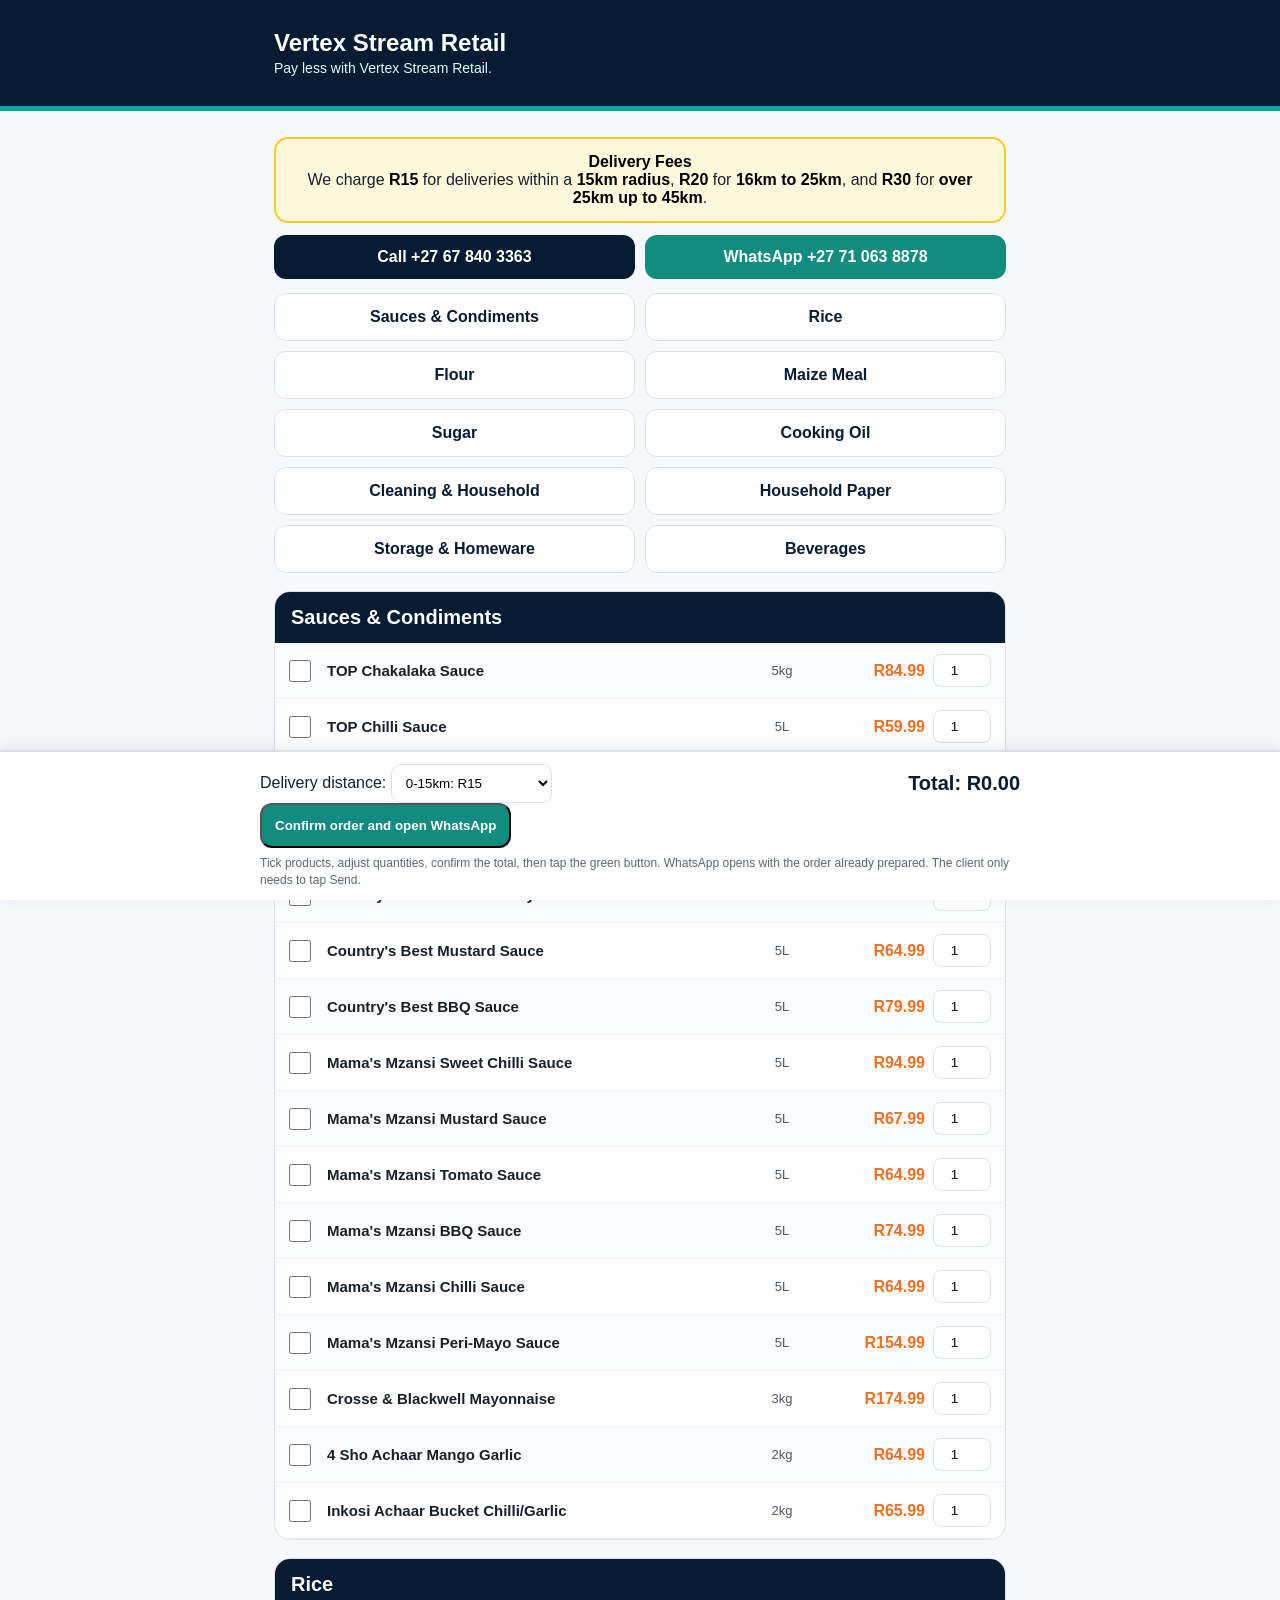
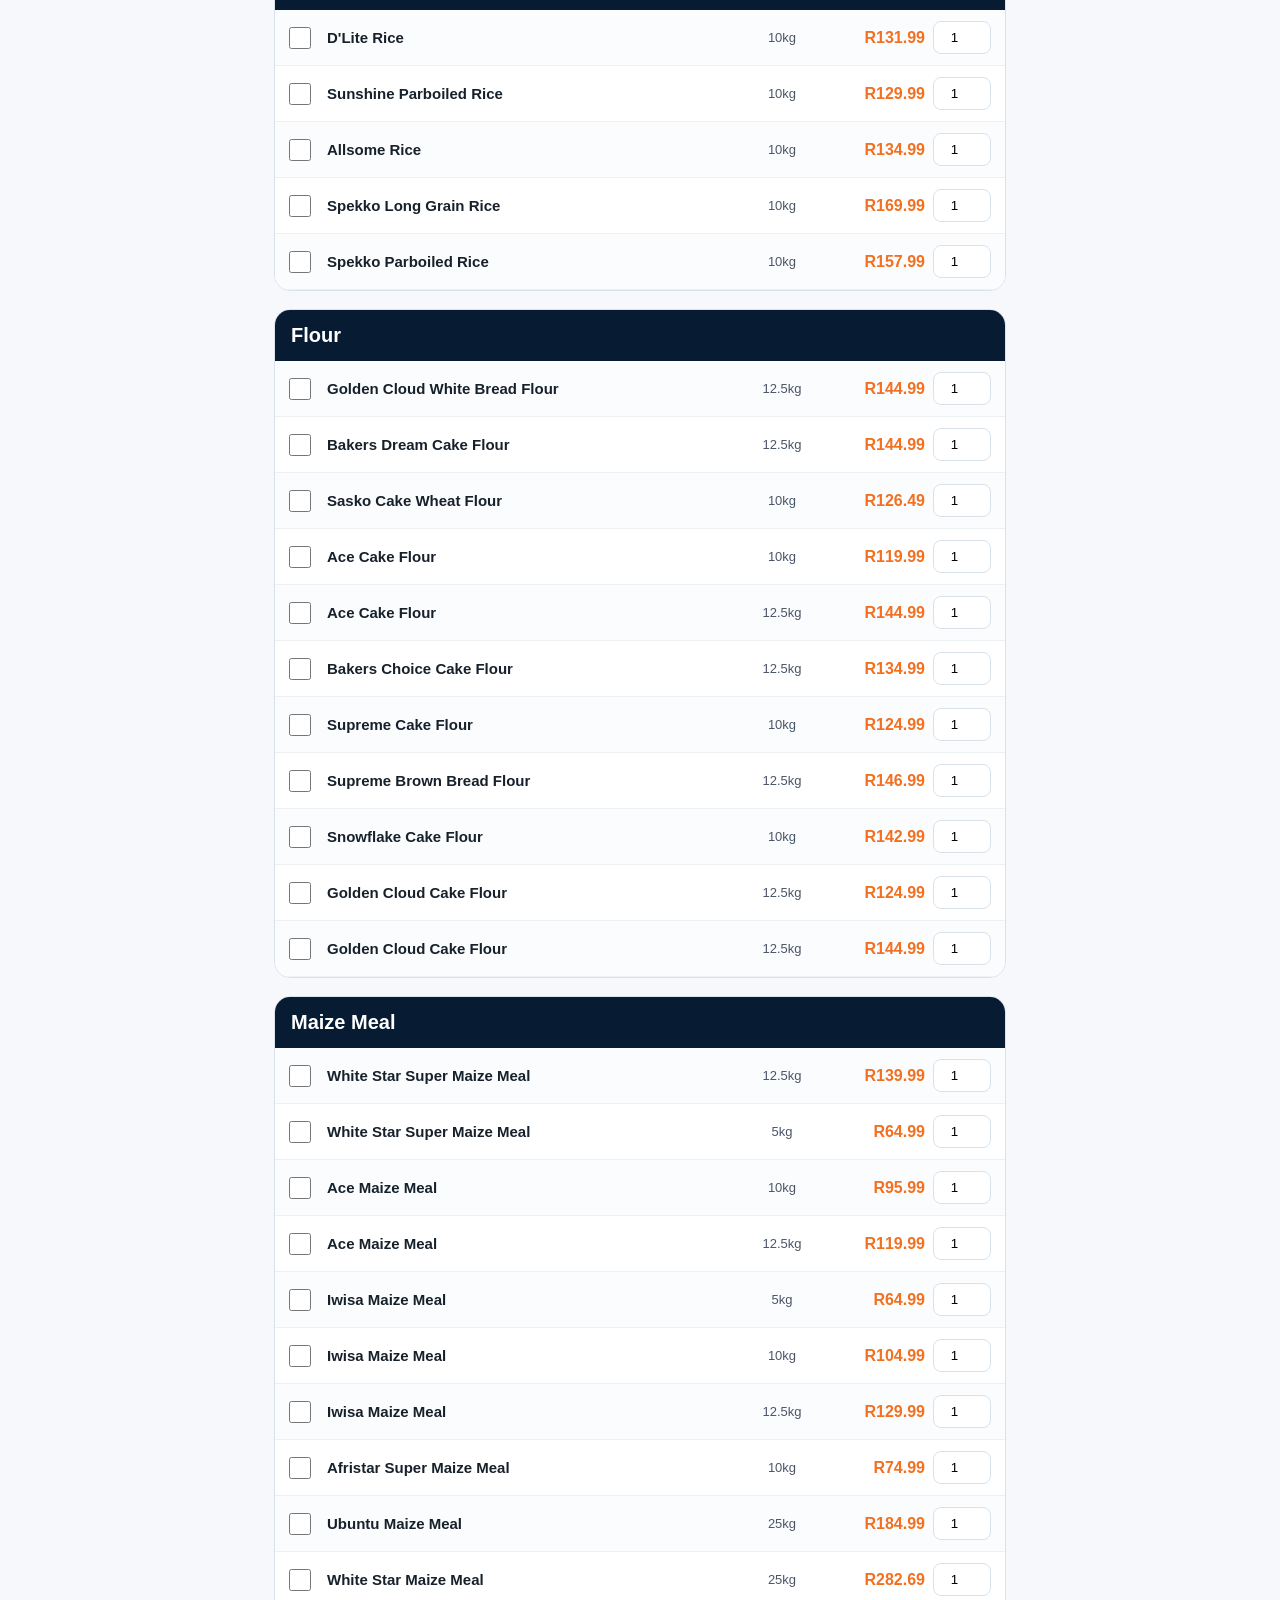
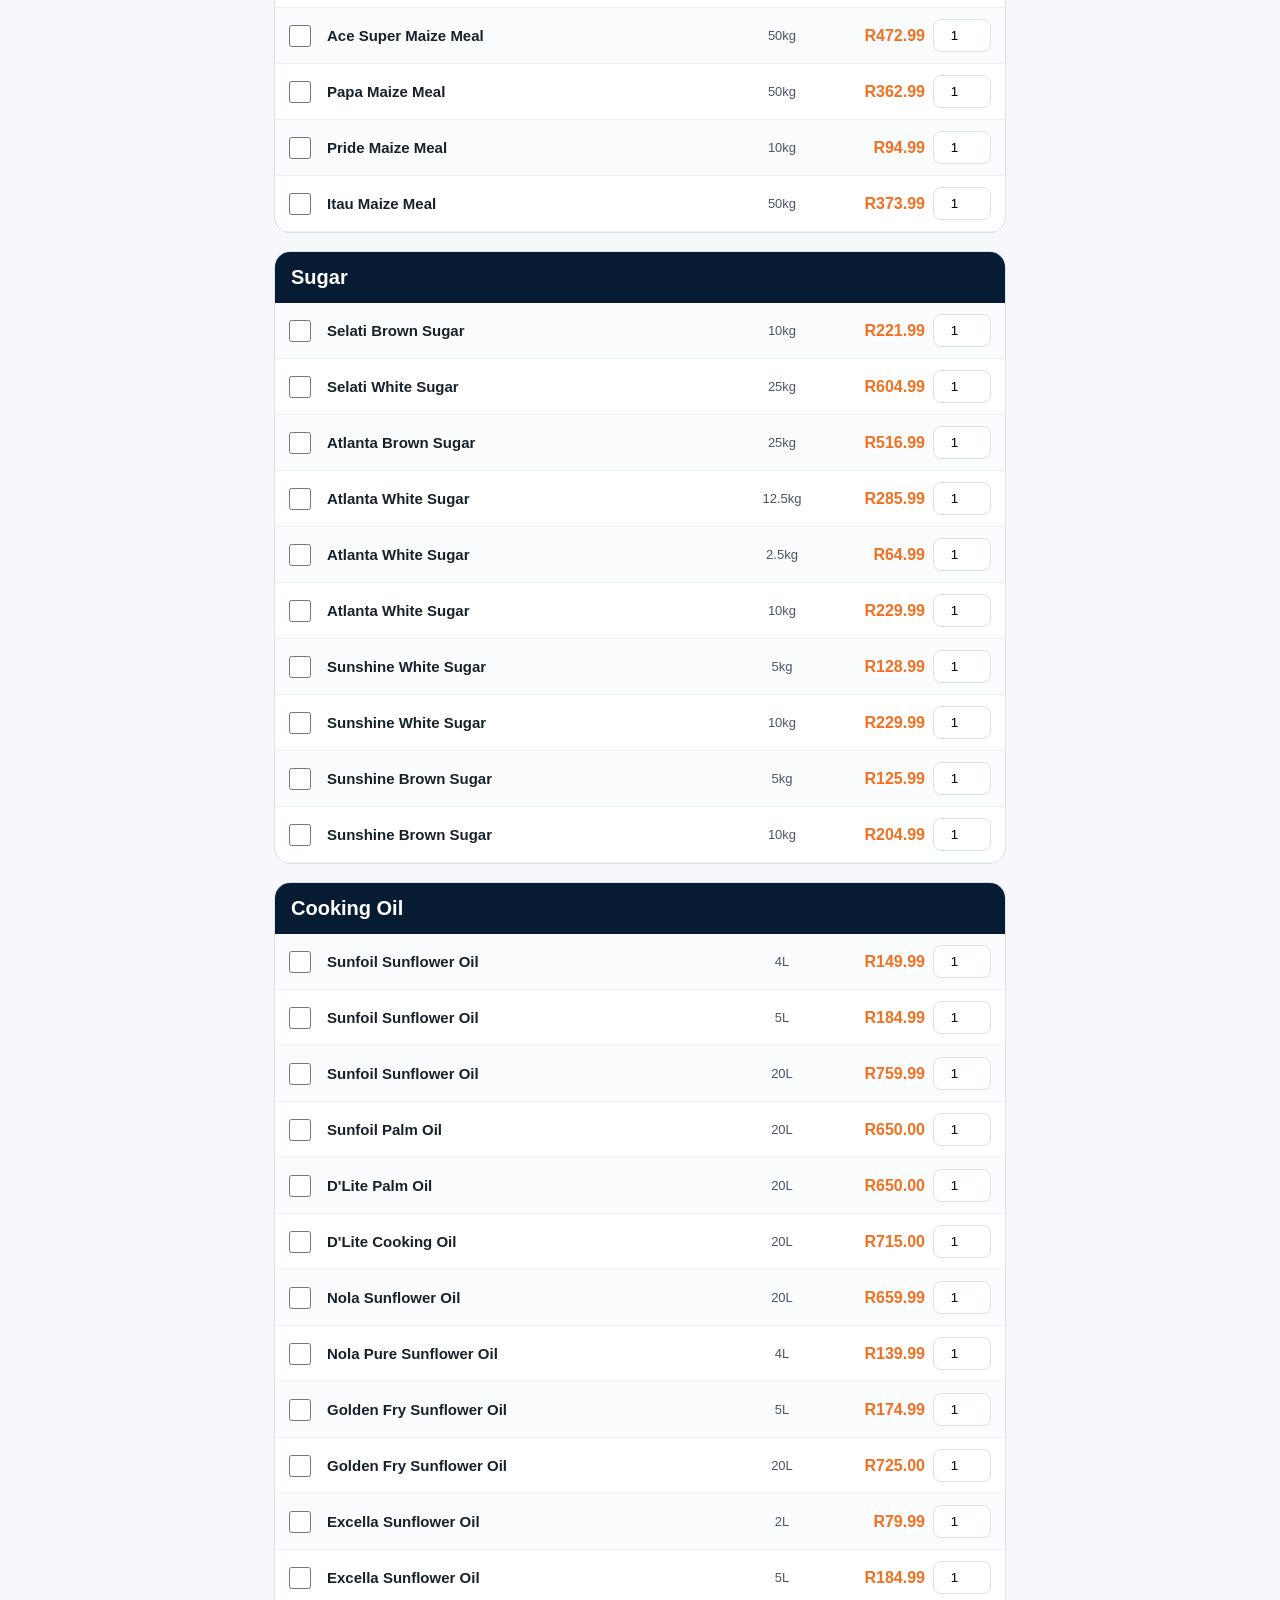
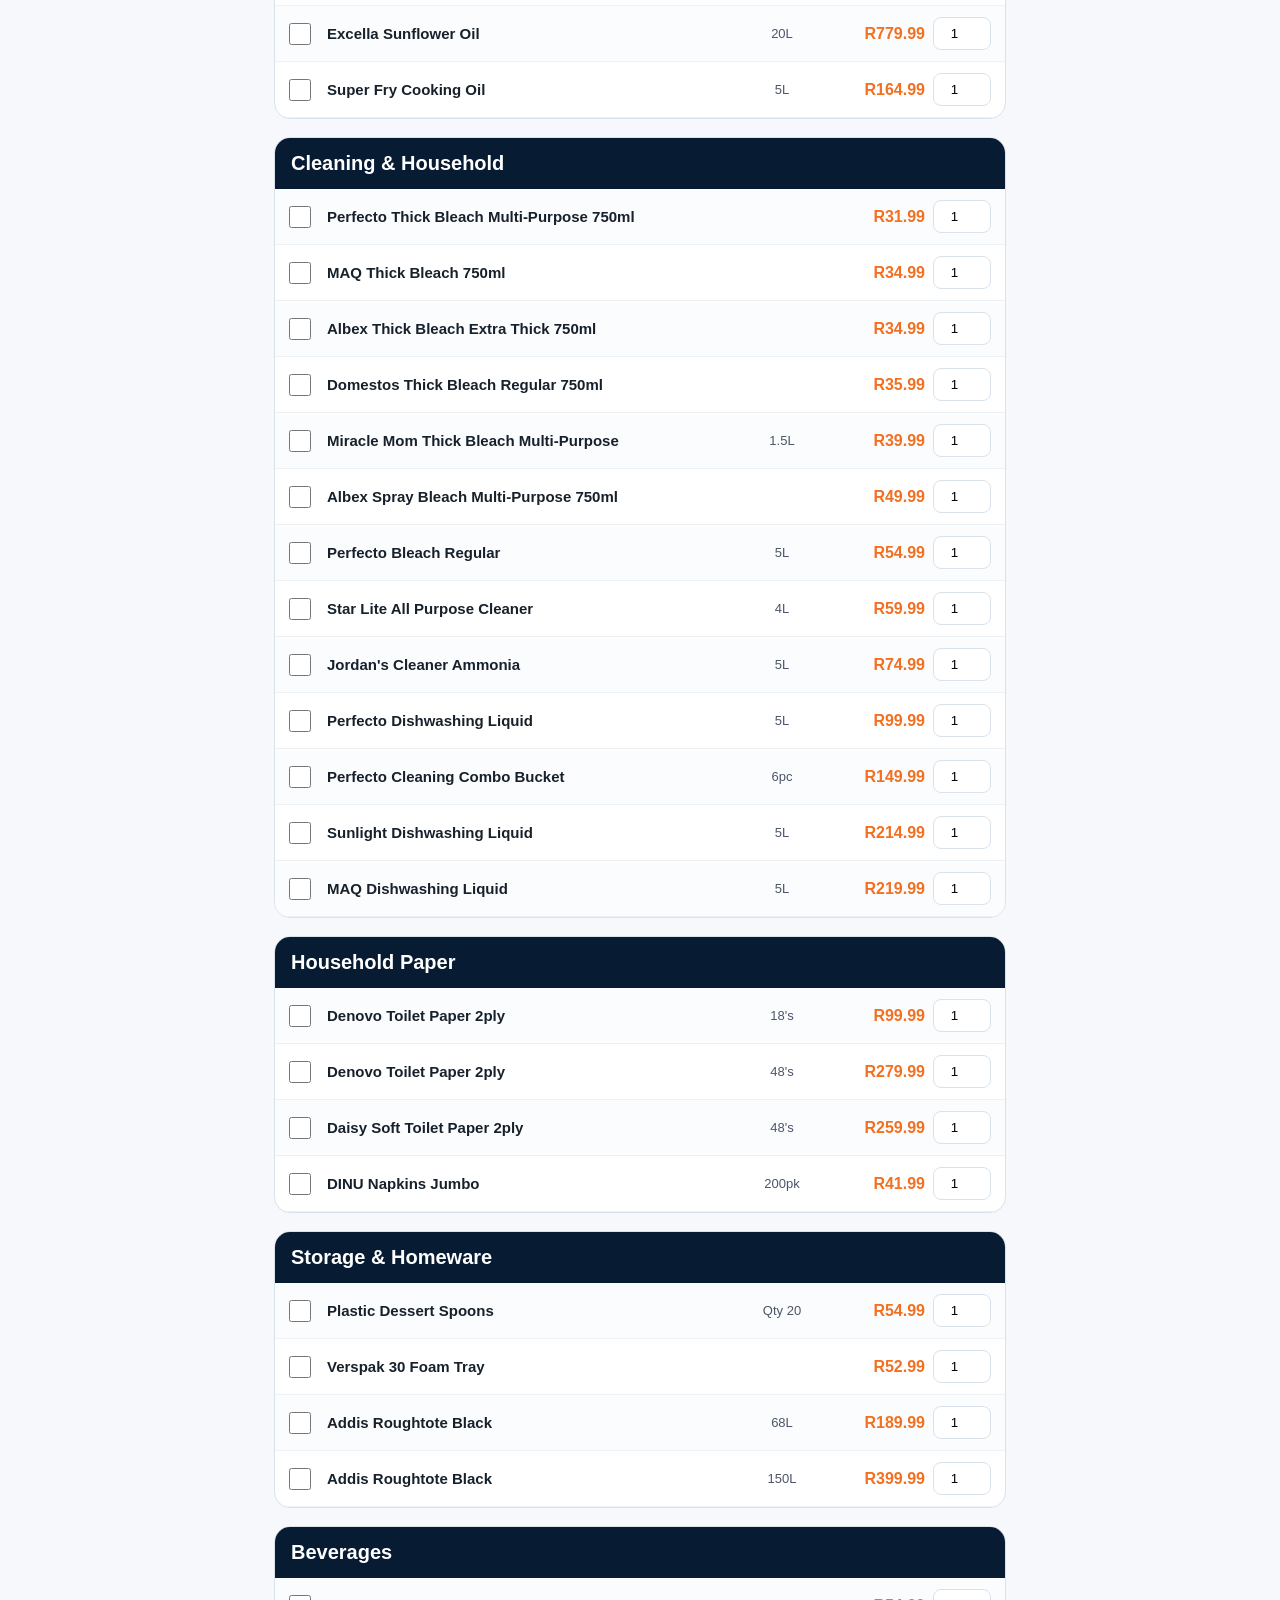
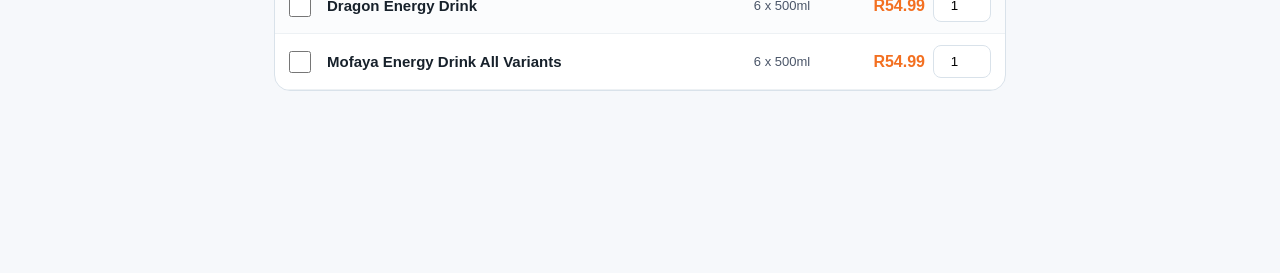
==== index.html @ 255c8ee0 "Add files via upload" ====
<!doctype html>
<html lang="en-ZA"><head><meta charset="utf-8"><meta name="viewport" content="width=device-width,initial-scale=1">
<title>Vertex Stream Retail - WhatsApp Order Form</title>
<style>
:root{--navy:#071B33;--teal:#00A79D;--gold:#FFC928;--orange:#F37021;--line:#D9E2EA;--light:#F6F8FB;--dark:#17212B}
*{box-sizing:border-box} body{margin:0;font-family:Arial,Helvetica,sans-serif;background:var(--light);color:var(--dark)}
header{position:sticky;top:0;z-index:5;background:var(--navy);color:#fff;padding:16px 14px;border-bottom:5px solid var(--teal)}
h1{margin:0;font-size:24px;line-height:1.1} .slogan{font-size:14px;color:#d7fffb;margin-top:4px}
.wrap{max-width:760px;margin:0 auto;padding:14px} .delivery{background:#fff8dd;border:2px solid var(--gold);border-radius:14px;padding:14px;text-align:center;margin:12px 0}
.delivery b{color:#000} .contact{display:grid;grid-template-columns:1fr 1fr;gap:10px;margin:12px 0}
.contact a,.submitBtn{display:block;text-decoration:none;text-align:center;background:var(--navy);color:#fff;border-radius:12px;padding:13px;font-weight:700}
.contact a.whatsapp,.submitBtn{background:#128C7E} .nav{display:grid;grid-template-columns:1fr 1fr;gap:10px;margin:14px 0}
.navbtn{background:#fff;border:1px solid var(--line);border-radius:12px;padding:14px 10px;text-decoration:none;color:#071B33;text-align:center;font-weight:700}
section{margin:18px 0;background:#fff;border:1px solid var(--line);border-radius:16px;overflow:hidden} h2{margin:0;background:var(--navy);color:#fff;font-size:20px;padding:14px 16px}
.product{display:grid;grid-template-columns:34px minmax(0,1fr) 86px 92px 62px;gap:8px;align-items:center;padding:11px 10px;border-bottom:1px solid #edf1f4;cursor:pointer}
.product:nth-child(even){background:#fbfcfd} .product input.pick{width:22px;height:22px} .pname{font-size:15px;font-weight:600} .pack{text-align:center;color:#4a5568;font-size:13px} .price{text-align:right;font-weight:700;color:var(--orange)} .qty{width:58px;padding:8px;border:1px solid var(--line);border-radius:8px;text-align:center}
.cart{position:sticky;bottom:0;z-index:6;background:#fff;border-top:2px solid var(--line);box-shadow:0 -4px 15px rgba(0,0,0,.08);padding:12px 14px}
.cartInner{max-width:760px;margin:0 auto} .row{display:flex;gap:10px;align-items:center;justify-content:space-between;flex-wrap:wrap} select{padding:10px;border:1px solid var(--line);border-radius:10px;background:#fff}
.total{font-size:20px;font-weight:800;color:var(--navy)} .small{font-size:12px;color:#5C6670;margin-top:7px;line-height:1.35}
@media(max-width:560px){.product{grid-template-columns:30px minmax(0,1fr) 60px 75px 54px;gap:6px}.pname{font-size:13px}.pack,.price{font-size:12px}h1{font-size:22px}.nav{grid-template-columns:1fr}}
</style></head><body>
<header><div class="wrap"><h1>Vertex Stream Retail</h1><div class="slogan">Pay less with Vertex Stream Retail.</div></div></header>
<main class="wrap">
<div class="delivery"><b>Delivery Fees</b><br>We charge <b>R15</b> for deliveries within a <b>15km radius</b>, <b>R20</b> for <b>16km to 25km</b>, and <b>R30</b> for <b>over 25km up to 45km</b>.</div>
<div class="contact"><a href="tel:+27678403363">Call +27 67 840 3363</a><a class="whatsapp" href="https://wa.me/27710638878">WhatsApp +27 71 063 8878</a></div>
<nav class="nav"><a class="navbtn" href="#sauces & condiments">Sauces & Condiments</a><a class="navbtn" href="#rice">Rice</a><a class="navbtn" href="#flour">Flour</a><a class="navbtn" href="#maize meal">Maize Meal</a><a class="navbtn" href="#sugar">Sugar</a><a class="navbtn" href="#cooking oil">Cooking Oil</a><a class="navbtn" href="#cleaning & household">Cleaning & Household</a><a class="navbtn" href="#household paper">Household Paper</a><a class="navbtn" href="#storage & homeware">Storage & Homeware</a><a class="navbtn" href="#beverages">Beverages</a></nav>
<section id='sauces & condiments'><h2>Sauces & Condiments</h2>
<label class="product" data-cat="Sauces & Condiments">
  <input type="checkbox" class="pick" data-idx="0">
  <span class="pname">TOP Chakalaka Sauce</span>
  <span class="pack">5kg</span>
  <span class="price">R84.99</span>
  <input type="number" min="1" value="1" class="qty" data-idx="0" aria-label="Quantity for TOP Chakalaka Sauce">
</label>
<label class="product" data-cat="Sauces & Condiments">
  <input type="checkbox" class="pick" data-idx="1">
  <span class="pname">TOP Chilli Sauce</span>
  <span class="pack">5L</span>
  <span class="price">R59.99</span>
  <input type="number" min="1" value="1" class="qty" data-idx="1" aria-label="Quantity for TOP Chilli Sauce">
</label>
<label class="product" data-cat="Sauces & Condiments">
  <input type="checkbox" class="pick" data-idx="2">
  <span class="pname">Country's Best Peri-Peri Sauce</span>
  <span class="pack">5L</span>
  <span class="price">R90.00</span>
  <input type="number" min="1" value="1" class="qty" data-idx="2" aria-label="Quantity for Country's Best Peri-Peri Sauce">
</label>
<label class="product" data-cat="Sauces & Condiments">
  <input type="checkbox" class="pick" data-idx="3">
  <span class="pname">Country's Best Chip Dip Sauce</span>
  <span class="pack">5L</span>
  <span class="price">R90.00</span>
  <input type="number" min="1" value="1" class="qty" data-idx="3" aria-label="Quantity for Country's Best Chip Dip Sauce">
</label>
<label class="product" data-cat="Sauces & Condiments">
  <input type="checkbox" class="pick" data-idx="4">
  <span class="pname">Country's Best Fruit Chutney</span>
  <span class="pack">5L</span>
  <span class="price">R79.99</span>
  <input type="number" min="1" value="1" class="qty" data-idx="4" aria-label="Quantity for Country's Best Fruit Chutney">
</label>
<label class="product" data-cat="Sauces & Condiments">
  <input type="checkbox" class="pick" data-idx="5">
  <span class="pname">Country's Best Mustard Sauce</span>
  <span class="pack">5L</span>
  <span class="price">R64.99</span>
  <input type="number" min="1" value="1" class="qty" data-idx="5" aria-label="Quantity for Country's Best Mustard Sauce">
</label>
<label class="product" data-cat="Sauces & Condiments">
  <input type="checkbox" class="pick" data-idx="6">
  <span class="pname">Country's Best BBQ Sauce</span>
  <span class="pack">5L</span>
  <span class="price">R79.99</span>
  <input type="number" min="1" value="1" class="qty" data-idx="6" aria-label="Quantity for Country's Best BBQ Sauce">
</label>
<label class="product" data-cat="Sauces & Condiments">
  <input type="checkbox" class="pick" data-idx="7">
  <span class="pname">Mama's Mzansi Sweet Chilli Sauce</span>
  <span class="pack">5L</span>
  <span class="price">R94.99</span>
  <input type="number" min="1" value="1" class="qty" data-idx="7" aria-label="Quantity for Mama's Mzansi Sweet Chilli Sauce">
</label>
<label class="product" data-cat="Sauces & Condiments">
  <input type="checkbox" class="pick" data-idx="8">
  <span class="pname">Mama's Mzansi Mustard Sauce</span>
  <span class="pack">5L</span>
  <span class="price">R67.99</span>
  <input type="number" min="1" value="1" class="qty" data-idx="8" aria-label="Quantity for Mama's Mzansi Mustard Sauce">
</label>
<label class="product" data-cat="Sauces & Condiments">
  <input type="checkbox" class="pick" data-idx="9">
  <span class="pname">Mama's Mzansi Tomato Sauce</span>
  <span class="pack">5L</span>
  <span class="price">R64.99</span>
  <input type="number" min="1" value="1" class="qty" data-idx="9" aria-label="Quantity for Mama's Mzansi Tomato Sauce">
</label>
<label class="product" data-cat="Sauces & Condiments">
  <input type="checkbox" class="pick" data-idx="10">
  <span class="pname">Mama's Mzansi BBQ Sauce</span>
  <span class="pack">5L</span>
  <span class="price">R74.99</span>
  <input type="number" min="1" value="1" class="qty" data-idx="10" aria-label="Quantity for Mama's Mzansi BBQ Sauce">
</label>
<label class="product" data-cat="Sauces & Condiments">
  <input type="checkbox" class="pick" data-idx="11">
  <span class="pname">Mama's Mzansi Chilli Sauce</span>
  <span class="pack">5L</span>
  <span class="price">R64.99</span>
  <input type="number" min="1" value="1" class="qty" data-idx="11" aria-label="Quantity for Mama's Mzansi Chilli Sauce">
</label>
<label class="product" data-cat="Sauces & Condiments">
  <input type="checkbox" class="pick" data-idx="12">
  <span class="pname">Mama's Mzansi Peri-Mayo Sauce</span>
  <span class="pack">5L</span>
  <span class="price">R154.99</span>
  <input type="number" min="1" value="1" class="qty" data-idx="12" aria-label="Quantity for Mama's Mzansi Peri-Mayo Sauce">
</label>
<label class="product" data-cat="Sauces & Condiments">
  <input type="checkbox" class="pick" data-idx="13">
  <span class="pname">Crosse & Blackwell Mayonnaise</span>
  <span class="pack">3kg</span>
  <span class="price">R174.99</span>
  <input type="number" min="1" value="1" class="qty" data-idx="13" aria-label="Quantity for Crosse & Blackwell Mayonnaise">
</label>
<label class="product" data-cat="Sauces & Condiments">
  <input type="checkbox" class="pick" data-idx="14">
  <span class="pname">4 Sho Achaar Mango Garlic</span>
  <span class="pack">2kg</span>
  <span class="price">R64.99</span>
  <input type="number" min="1" value="1" class="qty" data-idx="14" aria-label="Quantity for 4 Sho Achaar Mango Garlic">
</label>
<label class="product" data-cat="Sauces & Condiments">
  <input type="checkbox" class="pick" data-idx="15">
  <span class="pname">Inkosi Achaar Bucket Chilli/Garlic</span>
  <span class="pack">2kg</span>
  <span class="price">R65.99</span>
  <input type="number" min="1" value="1" class="qty" data-idx="15" aria-label="Quantity for Inkosi Achaar Bucket Chilli/Garlic">
</label></section><section id='rice'><h2>Rice</h2>
<label class="product" data-cat="Rice">
  <input type="checkbox" class="pick" data-idx="16">
  <span class="pname">D'Lite Rice</span>
  <span class="pack">10kg</span>
  <span class="price">R131.99</span>
  <input type="number" min="1" value="1" class="qty" data-idx="16" aria-label="Quantity for D'Lite Rice">
</label>
<label class="product" data-cat="Rice">
  <input type="checkbox" class="pick" data-idx="17">
  <span class="pname">Sunshine Parboiled Rice</span>
  <span class="pack">10kg</span>
  <span class="price">R129.99</span>
  <input type="number" min="1" value="1" class="qty" data-idx="17" aria-label="Quantity for Sunshine Parboiled Rice">
</label>
<label class="product" data-cat="Rice">
  <input type="checkbox" class="pick" data-idx="18">
  <span class="pname">Allsome Rice</span>
  <span class="pack">10kg</span>
  <span class="price">R134.99</span>
  <input type="number" min="1" value="1" class="qty" data-idx="18" aria-label="Quantity for Allsome Rice">
</label>
<label class="product" data-cat="Rice">
  <input type="checkbox" class="pick" data-idx="19">
  <span class="pname">Spekko Long Grain Rice</span>
  <span class="pack">10kg</span>
  <span class="price">R169.99</span>
  <input type="number" min="1" value="1" class="qty" data-idx="19" aria-label="Quantity for Spekko Long Grain Rice">
</label>
<label class="product" data-cat="Rice">
  <input type="checkbox" class="pick" data-idx="20">
  <span class="pname">Spekko Parboiled Rice</span>
  <span class="pack">10kg</span>
  <span class="price">R157.99</span>
  <input type="number" min="1" value="1" class="qty" data-idx="20" aria-label="Quantity for Spekko Parboiled Rice">
</label></section><section id='flour'><h2>Flour</h2>
<label class="product" data-cat="Flour">
  <input type="checkbox" class="pick" data-idx="21">
  <span class="pname">Golden Cloud White Bread Flour</span>
  <span class="pack">12.5kg</span>
  <span class="price">R144.99</span>
  <input type="number" min="1" value="1" class="qty" data-idx="21" aria-label="Quantity for Golden Cloud White Bread Flour">
</label>
<label class="product" data-cat="Flour">
  <input type="checkbox" class="pick" data-idx="22">
  <span class="pname">Bakers Dream Cake Flour</span>
  <span class="pack">12.5kg</span>
  <span class="price">R144.99</span>
  <input type="number" min="1" value="1" class="qty" data-idx="22" aria-label="Quantity for Bakers Dream Cake Flour">
</label>
<label class="product" data-cat="Flour">
  <input type="checkbox" class="pick" data-idx="23">
  <span class="pname">Sasko Cake Wheat Flour</span>
  <span class="pack">10kg</span>
  <span class="price">R126.49</span>
  <input type="number" min="1" value="1" class="qty" data-idx="23" aria-label="Quantity for Sasko Cake Wheat Flour">
</label>
<label class="product" data-cat="Flour">
  <input type="checkbox" class="pick" data-idx="24">
  <span class="pname">Ace Cake Flour</span>
  <span class="pack">10kg</span>
  <span class="price">R119.99</span>
  <input type="number" min="1" value="1" class="qty" data-idx="24" aria-label="Quantity for Ace Cake Flour">
</label>
<label class="product" data-cat="Flour">
  <input type="checkbox" class="pick" data-idx="25">
  <span class="pname">Ace Cake Flour</span>
  <span class="pack">12.5kg</span>
  <span class="price">R144.99</span>
  <input type="number" min="1" value="1" class="qty" data-idx="25" aria-label="Quantity for Ace Cake Flour">
</label>
<label class="product" data-cat="Flour">
  <input type="checkbox" class="pick" data-idx="26">
  <span class="pname">Bakers Choice Cake Flour</span>
  <span class="pack">12.5kg</span>
  <span class="price">R134.99</span>
  <input type="number" min="1" value="1" class="qty" data-idx="26" aria-label="Quantity for Bakers Choice Cake Flour">
</label>
<label class="product" data-cat="Flour">
  <input type="checkbox" class="pick" data-idx="27">
  <span class="pname">Supreme Cake Flour</span>
  <span class="pack">10kg</span>
  <span class="price">R124.99</span>
  <input type="number" min="1" value="1" class="qty" data-idx="27" aria-label="Quantity for Supreme Cake Flour">
</label>
<label class="product" data-cat="Flour">
  <input type="checkbox" class="pick" data-idx="28">
  <span class="pname">Supreme Brown Bread Flour</span>
  <span class="pack">12.5kg</span>
  <span class="price">R146.99</span>
  <input type="number" min="1" value="1" class="qty" data-idx="28" aria-label="Quantity for Supreme Brown Bread Flour">
</label>
<label class="product" data-cat="Flour">
  <input type="checkbox" class="pick" data-idx="29">
  <span class="pname">Snowflake Cake Flour</span>
  <span class="pack">10kg</span>
  <span class="price">R142.99</span>
  <input type="number" min="1" value="1" class="qty" data-idx="29" aria-label="Quantity for Snowflake Cake Flour">
</label>
<label class="product" data-cat="Flour">
  <input type="checkbox" class="pick" data-idx="30">
  <span class="pname">Golden Cloud Cake Flour</span>
  <span class="pack">12.5kg</span>
  <span class="price">R124.99</span>
  <input type="number" min="1" value="1" class="qty" data-idx="30" aria-label="Quantity for Golden Cloud Cake Flour">
</label>
<label class="product" data-cat="Flour">
  <input type="checkbox" class="pick" data-idx="31">
  <span class="pname">Golden Cloud Cake Flour</span>
  <span class="pack">12.5kg</span>
  <span class="price">R144.99</span>
  <input type="number" min="1" value="1" class="qty" data-idx="31" aria-label="Quantity for Golden Cloud Cake Flour">
</label></section><section id='maize meal'><h2>Maize Meal</h2>
<label class="product" data-cat="Maize Meal">
  <input type="checkbox" class="pick" data-idx="32">
  <span class="pname">White Star Super Maize Meal</span>
  <span class="pack">12.5kg</span>
  <span class="price">R139.99</span>
  <input type="number" min="1" value="1" class="qty" data-idx="32" aria-label="Quantity for White Star Super Maize Meal">
</label>
<label class="product" data-cat="Maize Meal">
  <input type="checkbox" class="pick" data-idx="33">
  <span class="pname">White Star Super Maize Meal</span>
  <span class="pack">5kg</span>
  <span class="price">R64.99</span>
  <input type="number" min="1" value="1" class="qty" data-idx="33" aria-label="Quantity for White Star Super Maize Meal">
</label>
<label class="product" data-cat="Maize Meal">
  <input type="checkbox" class="pick" data-idx="34">
  <span class="pname">Ace Maize Meal</span>
  <span class="pack">10kg</span>
  <span class="price">R95.99</span>
  <input type="number" min="1" value="1" class="qty" data-idx="34" aria-label="Quantity for Ace Maize Meal">
</label>
<label class="product" data-cat="Maize Meal">
  <input type="checkbox" class="pick" data-idx="35">
  <span class="pname">Ace Maize Meal</span>
  <span class="pack">12.5kg</span>
  <span class="price">R119.99</span>
  <input type="number" min="1" value="1" class="qty" data-idx="35" aria-label="Quantity for Ace Maize Meal">
</label>
<label class="product" data-cat="Maize Meal">
  <input type="checkbox" class="pick" data-idx="36">
  <span class="pname">Iwisa Maize Meal</span>
  <span class="pack">5kg</span>
  <span class="price">R64.99</span>
  <input type="number" min="1" value="1" class="qty" data-idx="36" aria-label="Quantity for Iwisa Maize Meal">
</label>
<label class="product" data-cat="Maize Meal">
  <input type="checkbox" class="pick" data-idx="37">
  <span class="pname">Iwisa Maize Meal</span>
  <span class="pack">10kg</span>
  <span class="price">R104.99</span>
  <input type="number" min="1" value="1" class="qty" data-idx="37" aria-label="Quantity for Iwisa Maize Meal">
</label>
<label class="product" data-cat="Maize Meal">
  <input type="checkbox" class="pick" data-idx="38">
  <span class="pname">Iwisa Maize Meal</span>
  <span class="pack">12.5kg</span>
  <span class="price">R129.99</span>
  <input type="number" min="1" value="1" class="qty" data-idx="38" aria-label="Quantity for Iwisa Maize Meal">
</label>
<label class="product" data-cat="Maize Meal">
  <input type="checkbox" class="pick" data-idx="39">
  <span class="pname">Afristar Super Maize Meal</span>
  <span class="pack">10kg</span>
  <span class="price">R74.99</span>
  <input type="number" min="1" value="1" class="qty" data-idx="39" aria-label="Quantity for Afristar Super Maize Meal">
</label>
<label class="product" data-cat="Maize Meal">
  <input type="checkbox" class="pick" data-idx="40">
  <span class="pname">Ubuntu Maize Meal</span>
  <span class="pack">25kg</span>
  <span class="price">R184.99</span>
  <input type="number" min="1" value="1" class="qty" data-idx="40" aria-label="Quantity for Ubuntu Maize Meal">
</label>
<label class="product" data-cat="Maize Meal">
  <input type="checkbox" class="pick" data-idx="41">
  <span class="pname">White Star Maize Meal</span>
  <span class="pack">25kg</span>
  <span class="price">R282.69</span>
  <input type="number" min="1" value="1" class="qty" data-idx="41" aria-label="Quantity for White Star Maize Meal">
</label>
<label class="product" data-cat="Maize Meal">
  <input type="checkbox" class="pick" data-idx="42">
  <span class="pname">Ace Super Maize Meal</span>
  <span class="pack">50kg</span>
  <span class="price">R472.99</span>
  <input type="number" min="1" value="1" class="qty" data-idx="42" aria-label="Quantity for Ace Super Maize Meal">
</label>
<label class="product" data-cat="Maize Meal">
  <input type="checkbox" class="pick" data-idx="43">
  <span class="pname">Papa Maize Meal</span>
  <span class="pack">50kg</span>
  <span class="price">R362.99</span>
  <input type="number" min="1" value="1" class="qty" data-idx="43" aria-label="Quantity for Papa Maize Meal">
</label>
<label class="product" data-cat="Maize Meal">
  <input type="checkbox" class="pick" data-idx="44">
  <span class="pname">Pride Maize Meal</span>
  <span class="pack">10kg</span>
  <span class="price">R94.99</span>
  <input type="number" min="1" value="1" class="qty" data-idx="44" aria-label="Quantity for Pride Maize Meal">
</label>
<label class="product" data-cat="Maize Meal">
  <input type="checkbox" class="pick" data-idx="45">
  <span class="pname">Itau Maize Meal</span>
  <span class="pack">50kg</span>
  <span class="price">R373.99</span>
  <input type="number" min="1" value="1" class="qty" data-idx="45" aria-label="Quantity for Itau Maize Meal">
</label></section><section id='sugar'><h2>Sugar</h2>
<label class="product" data-cat="Sugar">
  <input type="checkbox" class="pick" data-idx="46">
  <span class="pname">Selati Brown Sugar</span>
  <span class="pack">10kg</span>
  <span class="price">R221.99</span>
  <input type="number" min="1" value="1" class="qty" data-idx="46" aria-label="Quantity for Selati Brown Sugar">
</label>
<label class="product" data-cat="Sugar">
  <input type="checkbox" class="pick" data-idx="47">
  <span class="pname">Selati White Sugar</span>
  <span class="pack">25kg</span>
  <span class="price">R604.99</span>
  <input type="number" min="1" value="1" class="qty" data-idx="47" aria-label="Quantity for Selati White Sugar">
</label>
<label class="product" data-cat="Sugar">
  <input type="checkbox" class="pick" data-idx="48">
  <span class="pname">Atlanta Brown Sugar</span>
  <span class="pack">25kg</span>
  <span class="price">R516.99</span>
  <input type="number" min="1" value="1" class="qty" data-idx="48" aria-label="Quantity for Atlanta Brown Sugar">
</label>
<label class="product" data-cat="Sugar">
  <input type="checkbox" class="pick" data-idx="49">
  <span class="pname">Atlanta White Sugar</span>
  <span class="pack">12.5kg</span>
  <span class="price">R285.99</span>
  <input type="number" min="1" value="1" class="qty" data-idx="49" aria-label="Quantity for Atlanta White Sugar">
</label>
<label class="product" data-cat="Sugar">
  <input type="checkbox" class="pick" data-idx="50">
  <span class="pname">Atlanta White Sugar</span>
  <span class="pack">2.5kg</span>
  <span class="price">R64.99</span>
  <input type="number" min="1" value="1" class="qty" data-idx="50" aria-label="Quantity for Atlanta White Sugar">
</label>
<label class="product" data-cat="Sugar">
  <input type="checkbox" class="pick" data-idx="51">
  <span class="pname">Atlanta White Sugar</span>
  <span class="pack">10kg</span>
  <span class="price">R229.99</span>
  <input type="number" min="1" value="1" class="qty" data-idx="51" aria-label="Quantity for Atlanta White Sugar">
</label>
<label class="product" data-cat="Sugar">
  <input type="checkbox" class="pick" data-idx="52">
  <span class="pname">Sunshine White Sugar</span>
  <span class="pack">5kg</span>
  <span class="price">R128.99</span>
  <input type="number" min="1" value="1" class="qty" data-idx="52" aria-label="Quantity for Sunshine White Sugar">
</label>
<label class="product" data-cat="Sugar">
  <input type="checkbox" class="pick" data-idx="53">
  <span class="pname">Sunshine White Sugar</span>
  <span class="pack">10kg</span>
  <span class="price">R229.99</span>
  <input type="number" min="1" value="1" class="qty" data-idx="53" aria-label="Quantity for Sunshine White Sugar">
</label>
<label class="product" data-cat="Sugar">
  <input type="checkbox" class="pick" data-idx="54">
  <span class="pname">Sunshine Brown Sugar</span>
  <span class="pack">5kg</span>
  <span class="price">R125.99</span>
  <input type="number" min="1" value="1" class="qty" data-idx="54" aria-label="Quantity for Sunshine Brown Sugar">
</label>
<label class="product" data-cat="Sugar">
  <input type="checkbox" class="pick" data-idx="55">
  <span class="pname">Sunshine Brown Sugar</span>
  <span class="pack">10kg</span>
  <span class="price">R204.99</span>
  <input type="number" min="1" value="1" class="qty" data-idx="55" aria-label="Quantity for Sunshine Brown Sugar">
</label></section><section id='cooking oil'><h2>Cooking Oil</h2>
<label class="product" data-cat="Cooking Oil">
  <input type="checkbox" class="pick" data-idx="56">
  <span class="pname">Sunfoil Sunflower Oil</span>
  <span class="pack">4L</span>
  <span class="price">R149.99</span>
  <input type="number" min="1" value="1" class="qty" data-idx="56" aria-label="Quantity for Sunfoil Sunflower Oil">
</label>
<label class="product" data-cat="Cooking Oil">
  <input type="checkbox" class="pick" data-idx="57">
  <span class="pname">Sunfoil Sunflower Oil</span>
  <span class="pack">5L</span>
  <span class="price">R184.99</span>
  <input type="number" min="1" value="1" class="qty" data-idx="57" aria-label="Quantity for Sunfoil Sunflower Oil">
</label>
<label class="product" data-cat="Cooking Oil">
  <input type="checkbox" class="pick" data-idx="58">
  <span class="pname">Sunfoil Sunflower Oil</span>
  <span class="pack">20L</span>
  <span class="price">R759.99</span>
  <input type="number" min="1" value="1" class="qty" data-idx="58" aria-label="Quantity for Sunfoil Sunflower Oil">
</label>
<label class="product" data-cat="Cooking Oil">
  <input type="checkbox" class="pick" data-idx="59">
  <span class="pname">Sunfoil Palm Oil</span>
  <span class="pack">20L</span>
  <span class="price">R650.00</span>
  <input type="number" min="1" value="1" class="qty" data-idx="59" aria-label="Quantity for Sunfoil Palm Oil">
</label>
<label class="product" data-cat="Cooking Oil">
  <input type="checkbox" class="pick" data-idx="60">
  <span class="pname">D'Lite Palm Oil</span>
  <span class="pack">20L</span>
  <span class="price">R650.00</span>
  <input type="number" min="1" value="1" class="qty" data-idx="60" aria-label="Quantity for D'Lite Palm Oil">
</label>
<label class="product" data-cat="Cooking Oil">
  <input type="checkbox" class="pick" data-idx="61">
  <span class="pname">D'Lite Cooking Oil</span>
  <span class="pack">20L</span>
  <span class="price">R715.00</span>
  <input type="number" min="1" value="1" class="qty" data-idx="61" aria-label="Quantity for D'Lite Cooking Oil">
</label>
<label class="product" data-cat="Cooking Oil">
  <input type="checkbox" class="pick" data-idx="62">
  <span class="pname">Nola Sunflower Oil</span>
  <span class="pack">20L</span>
  <span class="price">R659.99</span>
  <input type="number" min="1" value="1" class="qty" data-idx="62" aria-label="Quantity for Nola Sunflower Oil">
</label>
<label class="product" data-cat="Cooking Oil">
  <input type="checkbox" class="pick" data-idx="63">
  <span class="pname">Nola Pure Sunflower Oil</span>
  <span class="pack">4L</span>
  <span class="price">R139.99</span>
  <input type="number" min="1" value="1" class="qty" data-idx="63" aria-label="Quantity for Nola Pure Sunflower Oil">
</label>
<label class="product" data-cat="Cooking Oil">
  <input type="checkbox" class="pick" data-idx="64">
  <span class="pname">Golden Fry Sunflower Oil</span>
  <span class="pack">5L</span>
  <span class="price">R174.99</span>
  <input type="number" min="1" value="1" class="qty" data-idx="64" aria-label="Quantity for Golden Fry Sunflower Oil">
</label>
<label class="product" data-cat="Cooking Oil">
  <input type="checkbox" class="pick" data-idx="65">
  <span class="pname">Golden Fry Sunflower Oil</span>
  <span class="pack">20L</span>
  <span class="price">R725.00</span>
  <input type="number" min="1" value="1" class="qty" data-idx="65" aria-label="Quantity for Golden Fry Sunflower Oil">
</label>
<label class="product" data-cat="Cooking Oil">
  <input type="checkbox" class="pick" data-idx="66">
  <span class="pname">Excella Sunflower Oil</span>
  <span class="pack">2L</span>
  <span class="price">R79.99</span>
  <input type="number" min="1" value="1" class="qty" data-idx="66" aria-label="Quantity for Excella Sunflower Oil">
</label>
<label class="product" data-cat="Cooking Oil">
  <input type="checkbox" class="pick" data-idx="67">
  <span class="pname">Excella Sunflower Oil</span>
  <span class="pack">5L</span>
  <span class="price">R184.99</span>
  <input type="number" min="1" value="1" class="qty" data-idx="67" aria-label="Quantity for Excella Sunflower Oil">
</label>
<label class="product" data-cat="Cooking Oil">
  <input type="checkbox" class="pick" data-idx="68">
  <span class="pname">Excella Sunflower Oil</span>
  <span class="pack">20L</span>
  <span class="price">R779.99</span>
  <input type="number" min="1" value="1" class="qty" data-idx="68" aria-label="Quantity for Excella Sunflower Oil">
</label>
<label class="product" data-cat="Cooking Oil">
  <input type="checkbox" class="pick" data-idx="69">
  <span class="pname">Super Fry Cooking Oil</span>
  <span class="pack">5L</span>
  <span class="price">R164.99</span>
  <input type="number" min="1" value="1" class="qty" data-idx="69" aria-label="Quantity for Super Fry Cooking Oil">
</label></section><section id='cleaning & household'><h2>Cleaning & Household</h2>
<label class="product" data-cat="Cleaning & Household">
  <input type="checkbox" class="pick" data-idx="70">
  <span class="pname">Perfecto Thick Bleach Multi-Purpose 750ml</span>
  <span class="pack"></span>
  <span class="price">R31.99</span>
  <input type="number" min="1" value="1" class="qty" data-idx="70" aria-label="Quantity for Perfecto Thick Bleach Multi-Purpose 750ml">
</label>
<label class="product" data-cat="Cleaning & Household">
  <input type="checkbox" class="pick" data-idx="71">
  <span class="pname">MAQ Thick Bleach 750ml</span>
  <span class="pack"></span>
  <span class="price">R34.99</span>
  <input type="number" min="1" value="1" class="qty" data-idx="71" aria-label="Quantity for MAQ Thick Bleach 750ml">
</label>
<label class="product" data-cat="Cleaning & Household">
  <input type="checkbox" class="pick" data-idx="72">
  <span class="pname">Albex Thick Bleach Extra Thick 750ml</span>
  <span class="pack"></span>
  <span class="price">R34.99</span>
  <input type="number" min="1" value="1" class="qty" data-idx="72" aria-label="Quantity for Albex Thick Bleach Extra Thick 750ml">
</label>
<label class="product" data-cat="Cleaning & Household">
  <input type="checkbox" class="pick" data-idx="73">
  <span class="pname">Domestos Thick Bleach Regular 750ml</span>
  <span class="pack"></span>
  <span class="price">R35.99</span>
  <input type="number" min="1" value="1" class="qty" data-idx="73" aria-label="Quantity for Domestos Thick Bleach Regular 750ml">
</label>
<label class="product" data-cat="Cleaning & Household">
  <input type="checkbox" class="pick" data-idx="74">
  <span class="pname">Miracle Mom Thick Bleach Multi-Purpose</span>
  <span class="pack">1.5L</span>
  <span class="price">R39.99</span>
  <input type="number" min="1" value="1" class="qty" data-idx="74" aria-label="Quantity for Miracle Mom Thick Bleach Multi-Purpose">
</label>
<label class="product" data-cat="Cleaning & Household">
  <input type="checkbox" class="pick" data-idx="75">
  <span class="pname">Albex Spray Bleach Multi-Purpose 750ml</span>
  <span class="pack"></span>
  <span class="price">R49.99</span>
  <input type="number" min="1" value="1" class="qty" data-idx="75" aria-label="Quantity for Albex Spray Bleach Multi-Purpose 750ml">
</label>
<label class="product" data-cat="Cleaning & Household">
  <input type="checkbox" class="pick" data-idx="76">
  <span class="pname">Perfecto Bleach Regular</span>
  <span class="pack">5L</span>
  <span class="price">R54.99</span>
  <input type="number" min="1" value="1" class="qty" data-idx="76" aria-label="Quantity for Perfecto Bleach Regular">
</label>
<label class="product" data-cat="Cleaning & Household">
  <input type="checkbox" class="pick" data-idx="77">
  <span class="pname">Star Lite All Purpose Cleaner</span>
  <span class="pack">4L</span>
  <span class="price">R59.99</span>
  <input type="number" min="1" value="1" class="qty" data-idx="77" aria-label="Quantity for Star Lite All Purpose Cleaner">
</label>
<label class="product" data-cat="Cleaning & Household">
  <input type="checkbox" class="pick" data-idx="78">
  <span class="pname">Jordan's Cleaner Ammonia</span>
  <span class="pack">5L</span>
  <span class="price">R74.99</span>
  <input type="number" min="1" value="1" class="qty" data-idx="78" aria-label="Quantity for Jordan's Cleaner Ammonia">
</label>
<label class="product" data-cat="Cleaning & Household">
  <input type="checkbox" class="pick" data-idx="79">
  <span class="pname">Perfecto Dishwashing Liquid</span>
  <span class="pack">5L</span>
  <span class="price">R99.99</span>
  <input type="number" min="1" value="1" class="qty" data-idx="79" aria-label="Quantity for Perfecto Dishwashing Liquid">
</label>
<label class="product" data-cat="Cleaning & Household">
  <input type="checkbox" class="pick" data-idx="80">
  <span class="pname">Perfecto Cleaning Combo Bucket</span>
  <span class="pack">6pc</span>
  <span class="price">R149.99</span>
  <input type="number" min="1" value="1" class="qty" data-idx="80" aria-label="Quantity for Perfecto Cleaning Combo Bucket">
</label>
<label class="product" data-cat="Cleaning & Household">
  <input type="checkbox" class="pick" data-idx="81">
  <span class="pname">Sunlight Dishwashing Liquid</span>
  <span class="pack">5L</span>
  <span class="price">R214.99</span>
  <input type="number" min="1" value="1" class="qty" data-idx="81" aria-label="Quantity for Sunlight Dishwashing Liquid">
</label>
<label class="product" data-cat="Cleaning & Household">
  <input type="checkbox" class="pick" data-idx="82">
  <span class="pname">MAQ Dishwashing Liquid</span>
  <span class="pack">5L</span>
  <span class="price">R219.99</span>
  <input type="number" min="1" value="1" class="qty" data-idx="82" aria-label="Quantity for MAQ Dishwashing Liquid">
</label></section><section id='household paper'><h2>Household Paper</h2>
<label class="product" data-cat="Household Paper">
  <input type="checkbox" class="pick" data-idx="83">
  <span class="pname">Denovo Toilet Paper 2ply</span>
  <span class="pack">18's</span>
  <span class="price">R99.99</span>
  <input type="number" min="1" value="1" class="qty" data-idx="83" aria-label="Quantity for Denovo Toilet Paper 2ply">
</label>
<label class="product" data-cat="Household Paper">
  <input type="checkbox" class="pick" data-idx="84">
  <span class="pname">Denovo Toilet Paper 2ply</span>
  <span class="pack">48's</span>
  <span class="price">R279.99</span>
  <input type="number" min="1" value="1" class="qty" data-idx="84" aria-label="Quantity for Denovo Toilet Paper 2ply">
</label>
<label class="product" data-cat="Household Paper">
  <input type="checkbox" class="pick" data-idx="85">
  <span class="pname">Daisy Soft Toilet Paper 2ply</span>
  <span class="pack">48's</span>
  <span class="price">R259.99</span>
  <input type="number" min="1" value="1" class="qty" data-idx="85" aria-label="Quantity for Daisy Soft Toilet Paper 2ply">
</label>
<label class="product" data-cat="Household Paper">
  <input type="checkbox" class="pick" data-idx="86">
  <span class="pname">DINU Napkins Jumbo</span>
  <span class="pack">200pk</span>
  <span class="price">R41.99</span>
  <input type="number" min="1" value="1" class="qty" data-idx="86" aria-label="Quantity for DINU Napkins Jumbo">
</label></section><section id='storage & homeware'><h2>Storage & Homeware</h2>
<label class="product" data-cat="Storage & Homeware">
  <input type="checkbox" class="pick" data-idx="87">
  <span class="pname">Plastic Dessert Spoons</span>
  <span class="pack">Qty 20</span>
  <span class="price">R54.99</span>
  <input type="number" min="1" value="1" class="qty" data-idx="87" aria-label="Quantity for Plastic Dessert Spoons">
</label>
<label class="product" data-cat="Storage & Homeware">
  <input type="checkbox" class="pick" data-idx="88">
  <span class="pname">Verspak 30 Foam Tray</span>
  <span class="pack"></span>
  <span class="price">R52.99</span>
  <input type="number" min="1" value="1" class="qty" data-idx="88" aria-label="Quantity for Verspak 30 Foam Tray">
</label>
<label class="product" data-cat="Storage & Homeware">
  <input type="checkbox" class="pick" data-idx="89">
  <span class="pname">Addis Roughtote Black</span>
  <span class="pack">68L</span>
  <span class="price">R189.99</span>
  <input type="number" min="1" value="1" class="qty" data-idx="89" aria-label="Quantity for Addis Roughtote Black">
</label>
<label class="product" data-cat="Storage & Homeware">
  <input type="checkbox" class="pick" data-idx="90">
  <span class="pname">Addis Roughtote Black</span>
  <span class="pack">150L</span>
  <span class="price">R399.99</span>
  <input type="number" min="1" value="1" class="qty" data-idx="90" aria-label="Quantity for Addis Roughtote Black">
</label></section><section id='beverages'><h2>Beverages</h2>
<label class="product" data-cat="Beverages">
  <input type="checkbox" class="pick" data-idx="91">
  <span class="pname">Dragon Energy Drink</span>
  <span class="pack">6 x 500ml</span>
  <span class="price">R54.99</span>
  <input type="number" min="1" value="1" class="qty" data-idx="91" aria-label="Quantity for Dragon Energy Drink">
</label>
<label class="product" data-cat="Beverages">
  <input type="checkbox" class="pick" data-idx="92">
  <span class="pname">Mofaya Energy Drink All Variants</span>
  <span class="pack">6 x 500ml</span>
  <span class="price">R54.99</span>
  <input type="number" min="1" value="1" class="qty" data-idx="92" aria-label="Quantity for Mofaya Energy Drink All Variants">
</label></section>
</main>
<div class="cart"><div class="cartInner"><div class="row"><label>Delivery distance: <select id="delivery"><option value="15">0-15km: R15</option><option value="20">16-25km: R20</option><option value="30">26-45km: R30</option><option value="0">Collect / No delivery</option></select></label><div class="total" id="total">Total: R0.00</div></div><button class="submitBtn" id="send">Confirm order and open WhatsApp</button><div class="small">Tick products, adjust quantities, confirm the total, then tap the green button. WhatsApp opens with the order already prepared. The client only needs to tap Send.</div></div></div>
<script>
const products=[{"category": "Sauces & Condiments", "name": "TOP Chakalaka Sauce", "pack": "5kg", "price": "R84.99", "value": 84.99}, {"category": "Sauces & Condiments", "name": "TOP Chilli Sauce", "pack": "5L", "price": "R59.99", "value": 59.99}, {"category": "Sauces & Condiments", "name": "Country's Best Peri-Peri Sauce", "pack": "5L", "price": "R90.00", "value": 90.0}, {"category": "Sauces & Condiments", "name": "Country's Best Chip Dip Sauce", "pack": "5L", "price": "R90.00", "value": 90.0}, {"category": "Sauces & Condiments", "name": "Country's Best Fruit Chutney", "pack": "5L", "price": "R79.99", "value": 79.99}, {"category": "Sauces & Condiments", "name": "Country's Best Mustard Sauce", "pack": "5L", "price": "R64.99", "value": 64.99}, {"category": "Sauces & Condiments", "name": "Country's Best BBQ Sauce", "pack": "5L", "price": "R79.99", "value": 79.99}, {"category": "Sauces & Condiments", "name": "Mama's Mzansi Sweet Chilli Sauce", "pack": "5L", "price": "R94.99", "value": 94.99}, {"category": "Sauces & Condiments", "name": "Mama's Mzansi Mustard Sauce", "pack": "5L", "price": "R67.99", "value": 67.99}, {"category": "Sauces & Condiments", "name": "Mama's Mzansi Tomato Sauce", "pack": "5L", "price": "R64.99", "value": 64.99}, {"category": "Sauces & Condiments", "name": "Mama's Mzansi BBQ Sauce", "pack": "5L", "price": "R74.99", "value": 74.99}, {"category": "Sauces & Condiments", "name": "Mama's Mzansi Chilli Sauce", "pack": "5L", "price": "R64.99", "value": 64.99}, {"category": "Sauces & Condiments", "name": "Mama's Mzansi Peri-Mayo Sauce", "pack": "5L", "price": "R154.99", "value": 154.99}, {"category": "Sauces & Condiments", "name": "Crosse & Blackwell Mayonnaise", "pack": "3kg", "price": "R174.99", "value": 174.99}, {"category": "Sauces & Condiments", "name": "4 Sho Achaar Mango Garlic", "pack": "2kg", "price": "R64.99", "value": 64.99}, {"category": "Sauces & Condiments", "name": "Inkosi Achaar Bucket Chilli/Garlic", "pack": "2kg", "price": "R65.99", "value": 65.99}, {"category": "Rice", "name": "D'Lite Rice", "pack": "10kg", "price": "R131.99", "value": 131.99}, {"category": "Rice", "name": "Sunshine Parboiled Rice", "pack": "10kg", "price": "R129.99", "value": 129.99}, {"category": "Rice", "name": "Allsome Rice", "pack": "10kg", "price": "R134.99", "value": 134.99}, {"category": "Rice", "name": "Spekko Long Grain Rice", "pack": "10kg", "price": "R169.99", "value": 169.99}, {"category": "Rice", "name": "Spekko Parboiled Rice", "pack": "10kg", "price": "R157.99", "value": 157.99}, {"category": "Flour", "name": "Golden Cloud White Bread Flour", "pack": "12.5kg", "price": "R144.99", "value": 144.99}, {"category": "Flour", "name": "Bakers Dream Cake Flour", "pack": "12.5kg", "price": "R144.99", "value": 144.99}, {"category": "Flour", "name": "Sasko Cake Wheat Flour", "pack": "10kg", "price": "R126.49", "value": 126.49}, {"category": "Flour", "name": "Ace Cake Flour", "pack": "10kg", "price": "R119.99", "value": 119.99}, {"category": "Flour", "name": "Ace Cake Flour", "pack": "12.5kg", "price": "R144.99", "value": 144.99}, {"category": "Flour", "name": "Bakers Choice Cake Flour", "pack": "12.5kg", "price": "R134.99", "value": 134.99}, {"category": "Flour", "name": "Supreme Cake Flour", "pack": "10kg", "price": "R124.99", "value": 124.99}, {"category": "Flour", "name": "Supreme Brown Bread Flour", "pack": "12.5kg", "price": "R146.99", "value": 146.99}, {"category": "Flour", "name": "Snowflake Cake Flour", "pack": "10kg", "price": "R142.99", "value": 142.99}, {"category": "Flour", "name": "Golden Cloud Cake Flour", "pack": "12.5kg", "price": "R124.99", "value": 124.99}, {"category": "Flour", "name": "Golden Cloud Cake Flour", "pack": "12.5kg", "price": "R144.99", "value": 144.99}, {"category": "Maize Meal", "name": "White Star Super Maize Meal", "pack": "12.5kg", "price": "R139.99", "value": 139.99}, {"category": "Maize Meal", "name": "White Star Super Maize Meal", "pack": "5kg", "price": "R64.99", "value": 64.99}, {"category": "Maize Meal", "name": "Ace Maize Meal", "pack": "10kg", "price": "R95.99", "value": 95.99}, {"category": "Maize Meal", "name": "Ace Maize Meal", "pack": "12.5kg", "price": "R119.99", "value": 119.99}, {"category": "Maize Meal", "name": "Iwisa Maize Meal", "pack": "5kg", "price": "R64.99", "value": 64.99}, {"category": "Maize Meal", "name": "Iwisa Maize Meal", "pack": "10kg", "price": "R104.99", "value": 104.99}, {"category": "Maize Meal", "name": "Iwisa Maize Meal", "pack": "12.5kg", "price": "R129.99", "value": 129.99}, {"category": "Maize Meal", "name": "Afristar Super Maize Meal", "pack": "10kg", "price": "R74.99", "value": 74.99}, {"category": "Maize Meal", "name": "Ubuntu Maize Meal", "pack": "25kg", "price": "R184.99", "value": 184.99}, {"category": "Maize Meal", "name": "White Star Maize Meal", "pack": "25kg", "price": "R282.69", "value": 282.69}, {"category": "Maize Meal", "name": "Ace Super Maize Meal", "pack": "50kg", "price": "R472.99", "value": 472.99}, {"category": "Maize Meal", "name": "Papa Maize Meal", "pack": "50kg", "price": "R362.99", "value": 362.99}, {"category": "Maize Meal", "name": "Pride Maize Meal", "pack": "10kg", "price": "R94.99", "value": 94.99}, {"category": "Maize Meal", "name": "Itau Maize Meal", "pack": "50kg", "price": "R373.99", "value": 373.99}, {"category": "Sugar", "name": "Selati Brown Sugar", "pack": "10kg", "price": "R221.99", "value": 221.99}, {"category": "Sugar", "name": "Selati White Sugar", "pack": "25kg", "price": "R604.99", "value": 604.99}, {"category": "Sugar", "name": "Atlanta Brown Sugar", "pack": "25kg", "price": "R516.99", "value": 516.99}, {"category": "Sugar", "name": "Atlanta White Sugar", "pack": "12.5kg", "price": "R285.99", "value": 285.99}, {"category": "Sugar", "name": "Atlanta White Sugar", "pack": "2.5kg", "price": "R64.99", "value": 64.99}, {"category": "Sugar", "name": "Atlanta White Sugar", "pack": "10kg", "price": "R229.99", "value": 229.99}, {"category": "Sugar", "name": "Sunshine White Sugar", "pack": "5kg", "price": "R128.99", "value": 128.99}, {"category": "Sugar", "name": "Sunshine White Sugar", "pack": "10kg", "price": "R229.99", "value": 229.99}, {"category": "Sugar", "name": "Sunshine Brown Sugar", "pack": "5kg", "price": "R125.99", "value": 125.99}, {"category": "Sugar", "name": "Sunshine Brown Sugar", "pack": "10kg", "price": "R204.99", "value": 204.99}, {"category": "Cooking Oil", "name": "Sunfoil Sunflower Oil", "pack": "4L", "price": "R149.99", "value": 149.99}, {"category": "Cooking Oil", "name": "Sunfoil Sunflower Oil", "pack": "5L", "price": "R184.99", "value": 184.99}, {"category": "Cooking Oil", "name": "Sunfoil Sunflower Oil", "pack": "20L", "price": "R759.99", "value": 759.99}, {"category": "Cooking Oil", "name": "Sunfoil Palm Oil", "pack": "20L", "price": "R650.00", "value": 650.0}, {"category": "Cooking Oil", "name": "D'Lite Palm Oil", "pack": "20L", "price": "R650.00", "value": 650.0}, {"category": "Cooking Oil", "name": "D'Lite Cooking Oil", "pack": "20L", "price": "R715.00", "value": 715.0}, {"category": "Cooking Oil", "name": "Nola Sunflower Oil", "pack": "20L", "price": "R659.99", "value": 659.99}, {"category": "Cooking Oil", "name": "Nola Pure Sunflower Oil", "pack": "4L", "price": "R139.99", "value": 139.99}, {"category": "Cooking Oil", "name": "Golden Fry Sunflower Oil", "pack": "5L", "price": "R174.99", "value": 174.99}, {"category": "Cooking Oil", "name": "Golden Fry Sunflower Oil", "pack": "20L", "price": "R725.00", "value": 725.0}, {"category": "Cooking Oil", "name": "Excella Sunflower Oil", "pack": "2L", "price": "R79.99", "value": 79.99}, {"category": "Cooking Oil", "name": "Excella Sunflower Oil", "pack": "5L", "price": "R184.99", "value": 184.99}, {"category": "Cooking Oil", "name": "Excella Sunflower Oil", "pack": "20L", "price": "R779.99", "value": 779.99}, {"category": "Cooking Oil", "name": "Super Fry Cooking Oil", "pack": "5L", "price": "R164.99", "value": 164.99}, {"category": "Cleaning & Household", "name": "Perfecto Thick Bleach Multi-Purpose 750ml", "pack": "", "price": "R31.99", "value": 31.99}, {"category": "Cleaning & Household", "name": "MAQ Thick Bleach 750ml", "pack": "", "price": "R34.99", "value": 34.99}, {"category": "Cleaning & Household", "name": "Albex Thick Bleach Extra Thick 750ml", "pack": "", "price": "R34.99", "value": 34.99}, {"category": "Cleaning & Household", "name": "Domestos Thick Bleach Regular 750ml", "pack": "", "price": "R35.99", "value": 35.99}, {"category": "Cleaning & Household", "name": "Miracle Mom Thick Bleach Multi-Purpose", "pack": "1.5L", "price": "R39.99", "value": 39.99}, {"category": "Cleaning & Household", "name": "Albex Spray Bleach Multi-Purpose 750ml", "pack": "", "price": "R49.99", "value": 49.99}, {"category": "Cleaning & Household", "name": "Perfecto Bleach Regular", "pack": "5L", "price": "R54.99", "value": 54.99}, {"category": "Cleaning & Household", "name": "Star Lite All Purpose Cleaner", "pack": "4L", "price": "R59.99", "value": 59.99}, {"category": "Cleaning & Household", "name": "Jordan's Cleaner Ammonia", "pack": "5L", "price": "R74.99", "value": 74.99}, {"category": "Cleaning & Household", "name": "Perfecto Dishwashing Liquid", "pack": "5L", "price": "R99.99", "value": 99.99}, {"category": "Cleaning & Household", "name": "Perfecto Cleaning Combo Bucket", "pack": "6pc", "price": "R149.99", "value": 149.99}, {"category": "Cleaning & Household", "name": "Sunlight Dishwashing Liquid", "pack": "5L", "price": "R214.99", "value": 214.99}, {"category": "Cleaning & Household", "name": "MAQ Dishwashing Liquid", "pack": "5L", "price": "R219.99", "value": 219.99}, {"category": "Household Paper", "name": "Denovo Toilet Paper 2ply", "pack": "18's", "price": "R99.99", "value": 99.99}, {"category": "Household Paper", "name": "Denovo Toilet Paper 2ply", "pack": "48's", "price": "R279.99", "value": 279.99}, {"category": "Household Paper", "name": "Daisy Soft Toilet Paper 2ply", "pack": "48's", "price": "R259.99", "value": 259.99}, {"category": "Household Paper", "name": "DINU Napkins Jumbo", "pack": "200pk", "price": "R41.99", "value": 41.99}, {"category": "Storage & Homeware", "name": "Plastic Dessert Spoons", "pack": "Qty 20", "price": "R54.99", "value": 54.99}, {"category": "Storage & Homeware", "name": "Verspak 30 Foam Tray", "pack": "", "price": "R52.99", "value": 52.99}, {"category": "Storage & Homeware", "name": "Addis Roughtote Black", "pack": "68L", "price": "R189.99", "value": 189.99}, {"category": "Storage & Homeware", "name": "Addis Roughtote Black", "pack": "150L", "price": "R399.99", "value": 399.99}, {"category": "Beverages", "name": "Dragon Energy Drink", "pack": "6 x 500ml", "price": "R54.99", "value": 54.99}, {"category": "Beverages", "name": "Mofaya Energy Drink All Variants", "pack": "6 x 500ml", "price": "R54.99", "value": 54.99}];
const picks=[...document.querySelectorAll('.pick')]; const qtys=[...document.querySelectorAll('.qty')]; const delivery=document.getElementById('delivery'); const totalEl=document.getElementById('total');
function calc(){let subtotal=0, count=0, lines=[]; picks.forEach(cb=>{if(cb.checked){let i=+cb.dataset.idx; let q=Math.max(1,parseInt(document.querySelector('.qty[data-idx="'+i+'"]').value||'1')); let p=products[i]; let line=q*p.value; subtotal+=line; count+=q; lines.push(`${q} x ${p.name} ${p.pack} @ ${p.price} = R${line.toFixed(2)}`);}}); let fee= count>0 ? +delivery.value : 0; let total=subtotal+fee; totalEl.textContent='Total: R'+total.toFixed(2); return {subtotal,fee,total,count,lines};}
picks.forEach(cb=>cb.addEventListener('change',calc)); qtys.forEach(q=>q.addEventListener('input',calc)); delivery.addEventListener('change',calc);
document.getElementById('send').addEventListener('click',()=>{let c=calc(); if(!c.count){alert('Please select at least one product first.'); return;} let msg=`Hi Vertex Stream Retail, I would like to place/confirm this order:

${c.lines.join('
')}

Delivery fee: R${c.fee.toFixed(2)}
Total cost: R${c.total.toFixed(2)}

Please confirm availability and payment details.`; window.location.href='https://wa.me/27710638878?text='+encodeURIComponent(msg);});
calc();
</script></body></html>
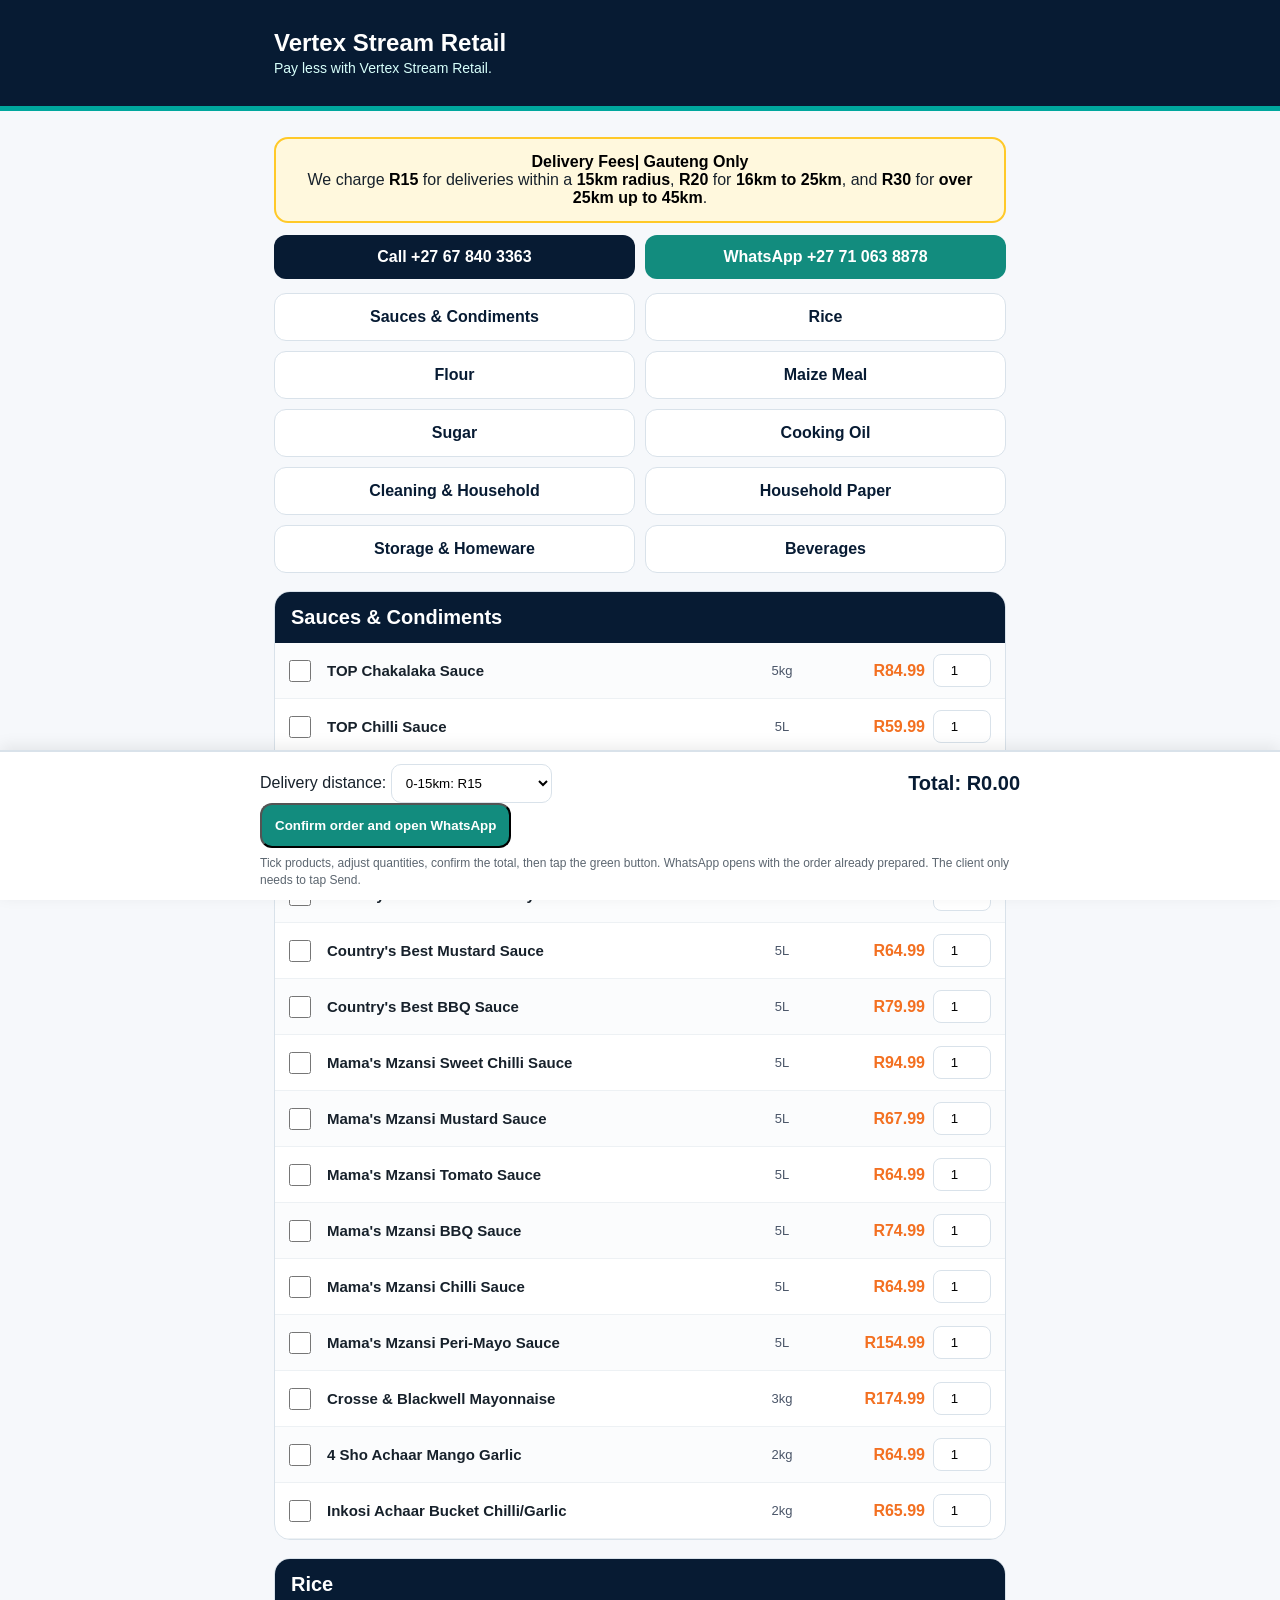
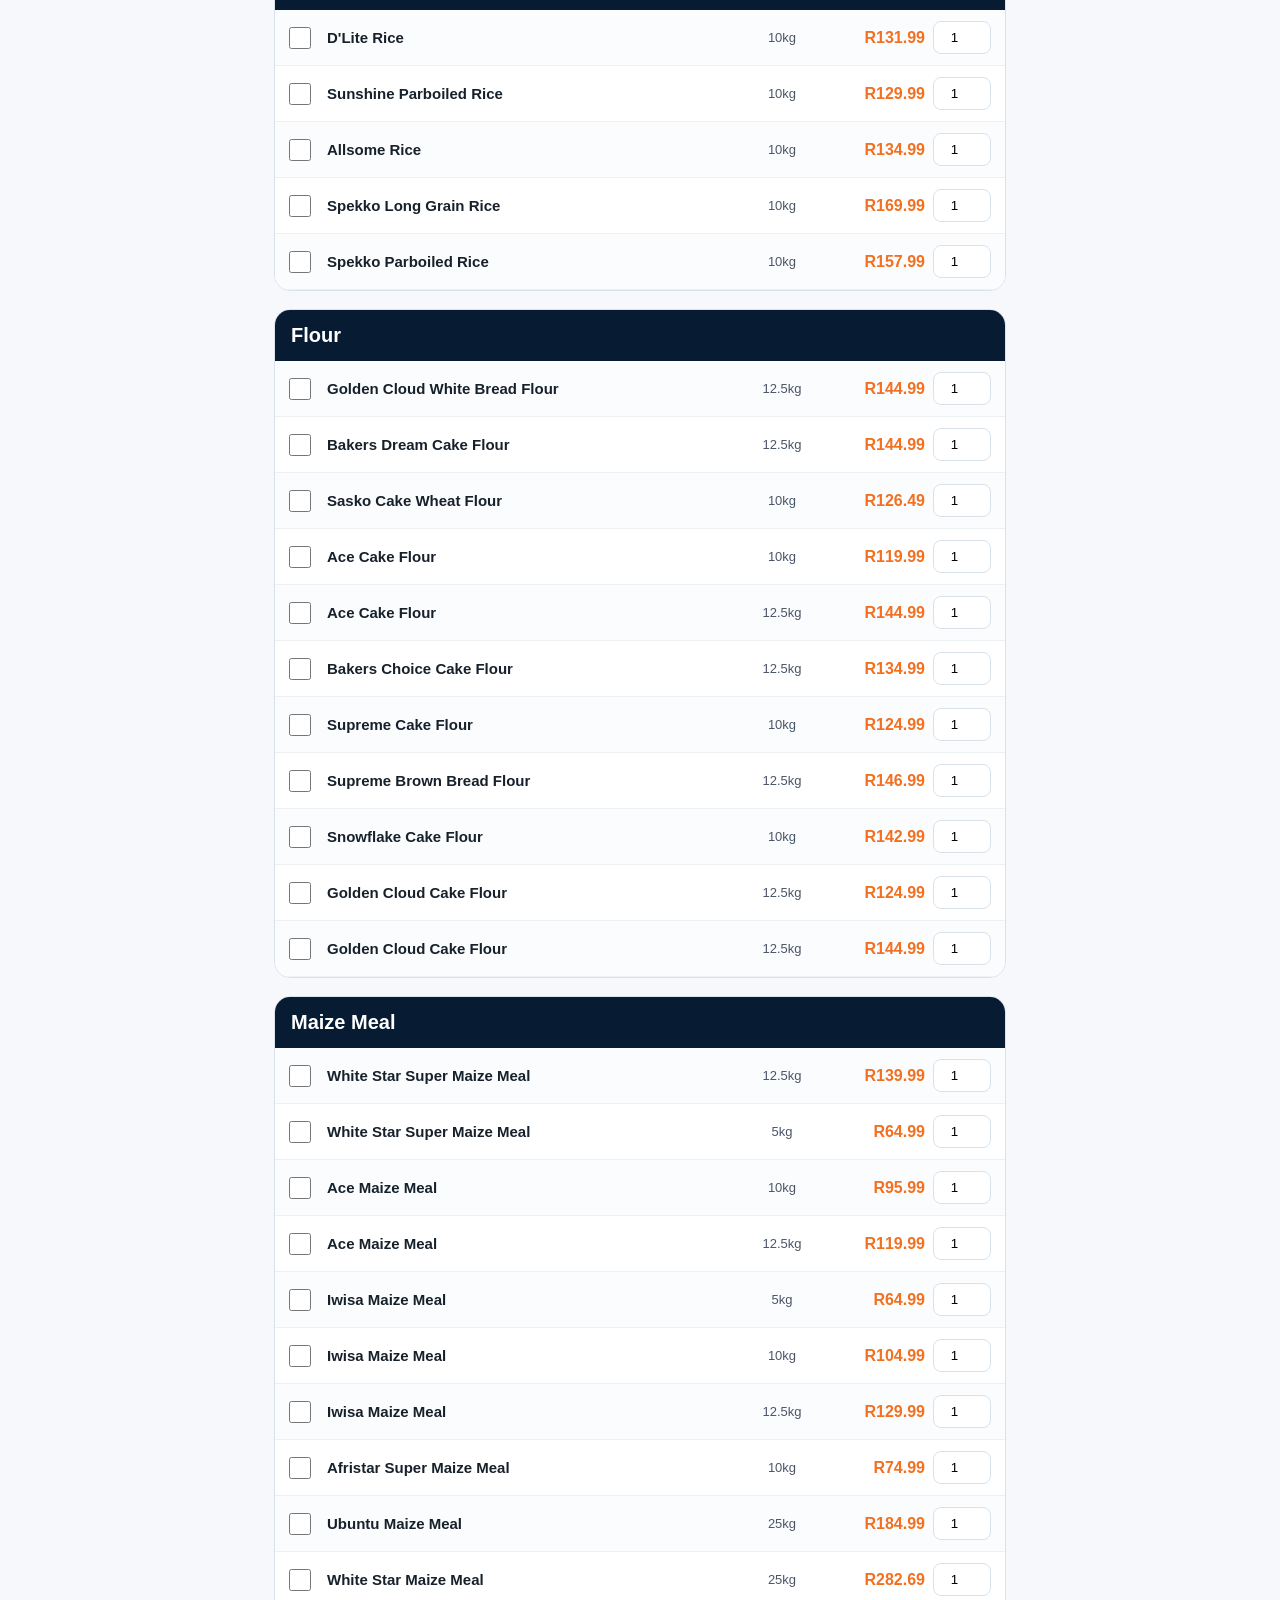
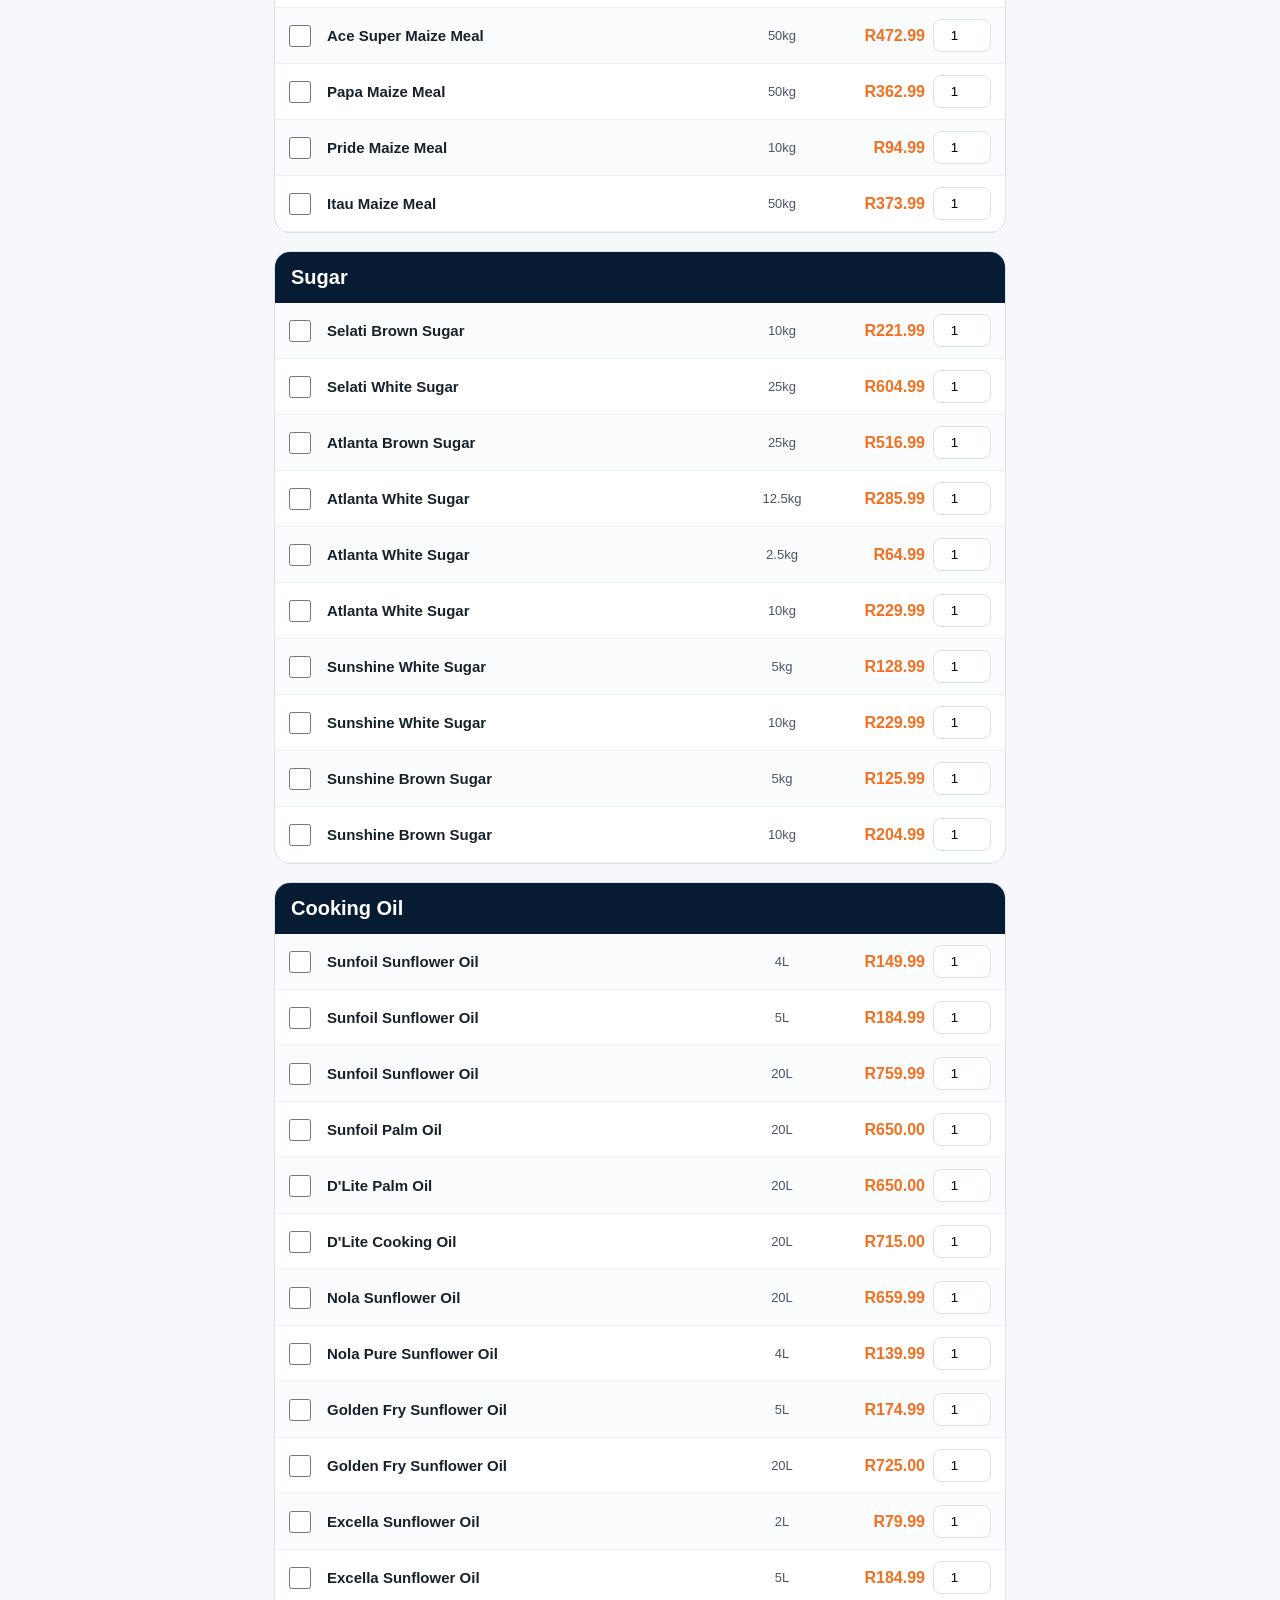
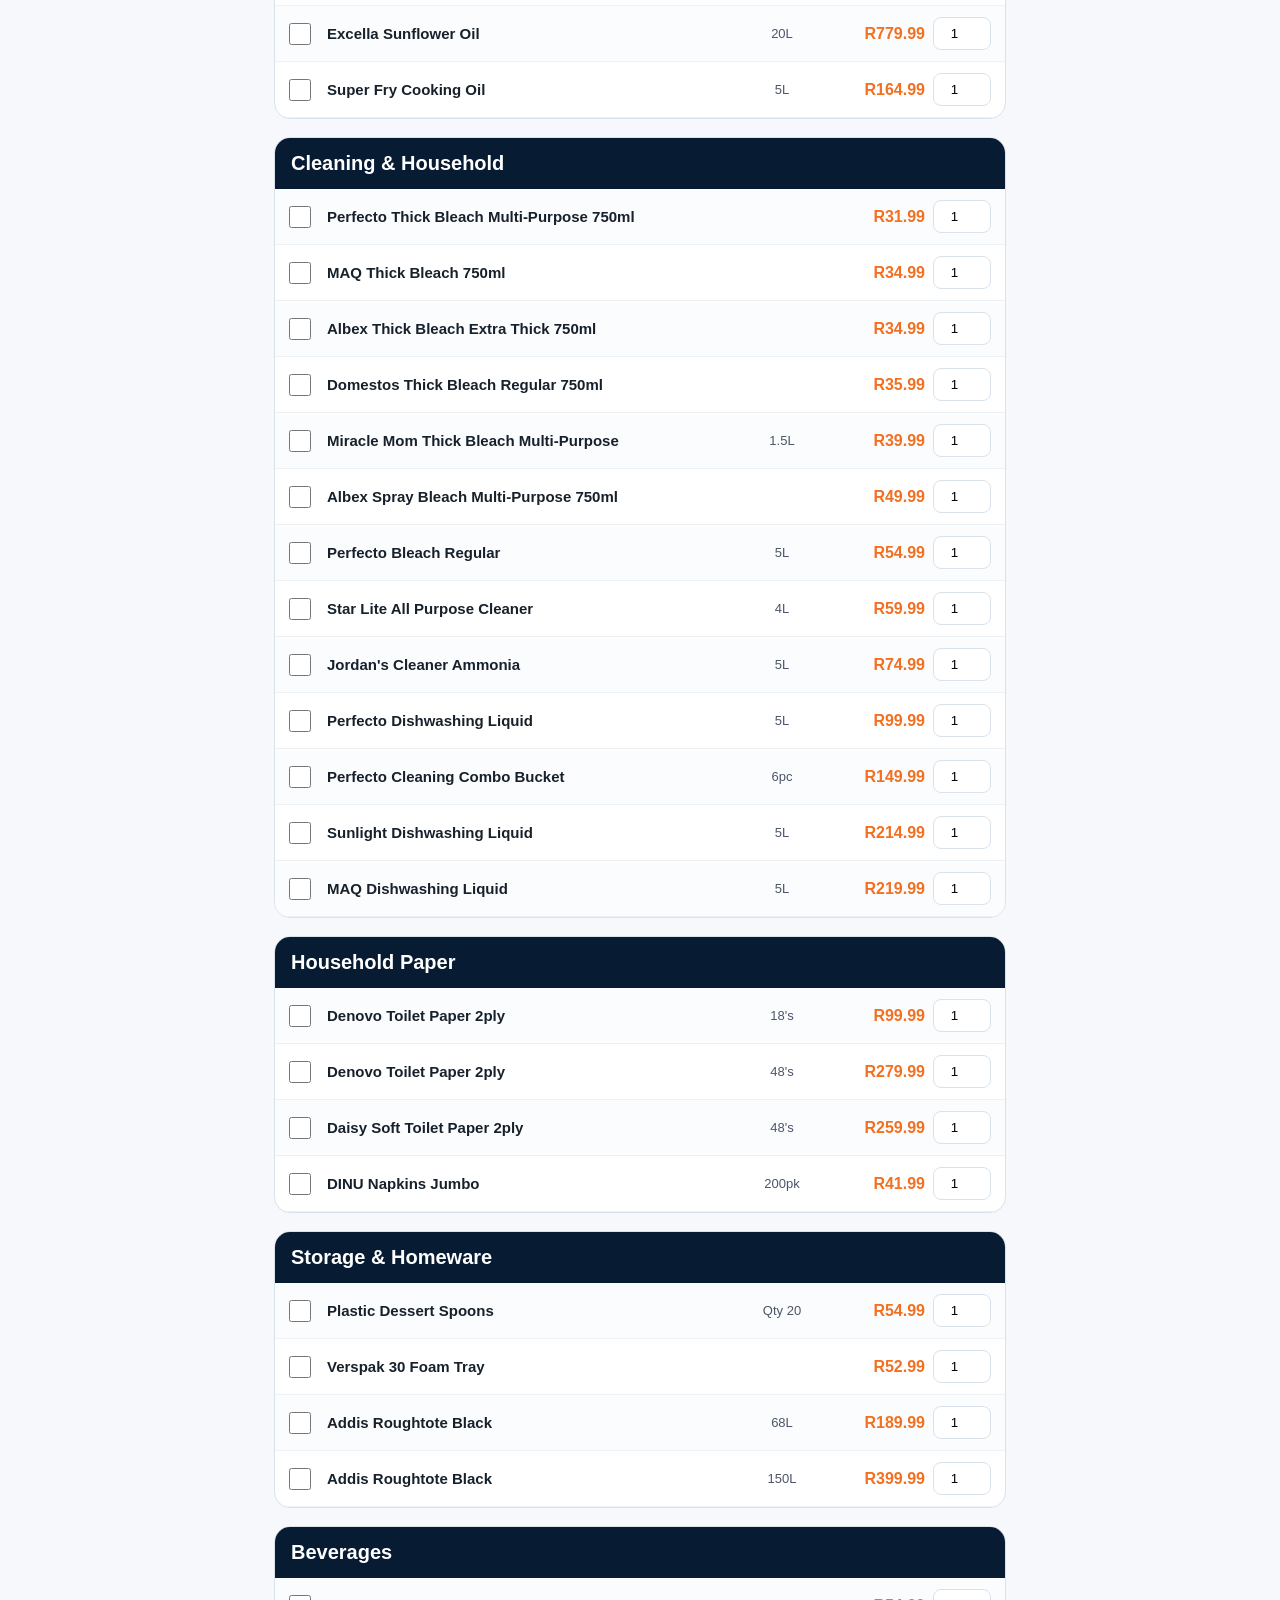
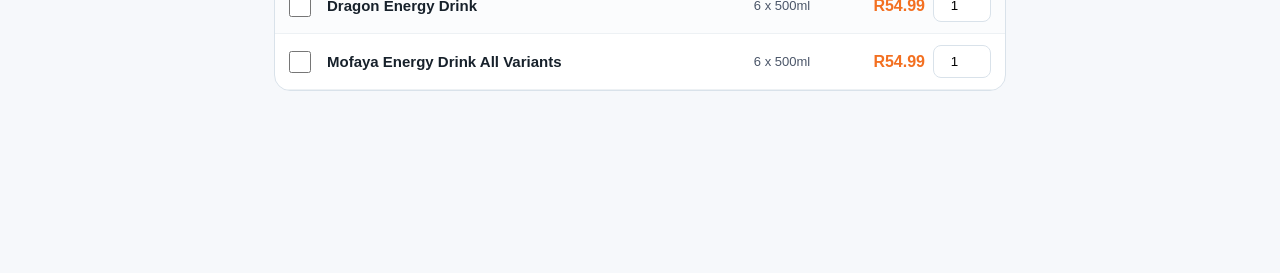
==== commit 857f9a58: "Update index.html" ====
--- a/index.html
+++ b/index.html
@@ -21,7 +21,7 @@
 </style></head><body>
 <header><div class="wrap"><h1>Vertex Stream Retail</h1><div class="slogan">Pay less with Vertex Stream Retail.</div></div></header>
 <main class="wrap">
-<div class="delivery"><b>Delivery Fees</b><br>We charge <b>R15</b> for deliveries within a <b>15km radius</b>, <b>R20</b> for <b>16km to 25km</b>, and <b>R30</b> for <b>over 25km up to 45km</b>.</div>
+<div class="delivery"><b>Delivery Fees| Gauteng Only</b><br>We charge <b>R15</b> for deliveries within a <b>15km radius</b>, <b>R20</b> for <b>16km to 25km</b>, and <b>R30</b> for <b>over 25km up to 45km</b>.</div>
 <div class="contact"><a href="tel:+27678403363">Call +27 67 840 3363</a><a class="whatsapp" href="https://wa.me/27710638878">WhatsApp +27 71 063 8878</a></div>
 <nav class="nav"><a class="navbtn" href="#sauces & condiments">Sauces & Condiments</a><a class="navbtn" href="#rice">Rice</a><a class="navbtn" href="#flour">Flour</a><a class="navbtn" href="#maize meal">Maize Meal</a><a class="navbtn" href="#sugar">Sugar</a><a class="navbtn" href="#cooking oil">Cooking Oil</a><a class="navbtn" href="#cleaning & household">Cleaning & Household</a><a class="navbtn" href="#household paper">Household Paper</a><a class="navbtn" href="#storage & homeware">Storage & Homeware</a><a class="navbtn" href="#beverages">Beverages</a></nav>
 <section id='sauces & condiments'><h2>Sauces & Condiments</h2>
@@ -693,4 +693,4 @@
 
 Please confirm availability and payment details.`; window.location.href='https://wa.me/27710638878?text='+encodeURIComponent(msg);});
 calc();
-</script></body></html>+</script></body></html>
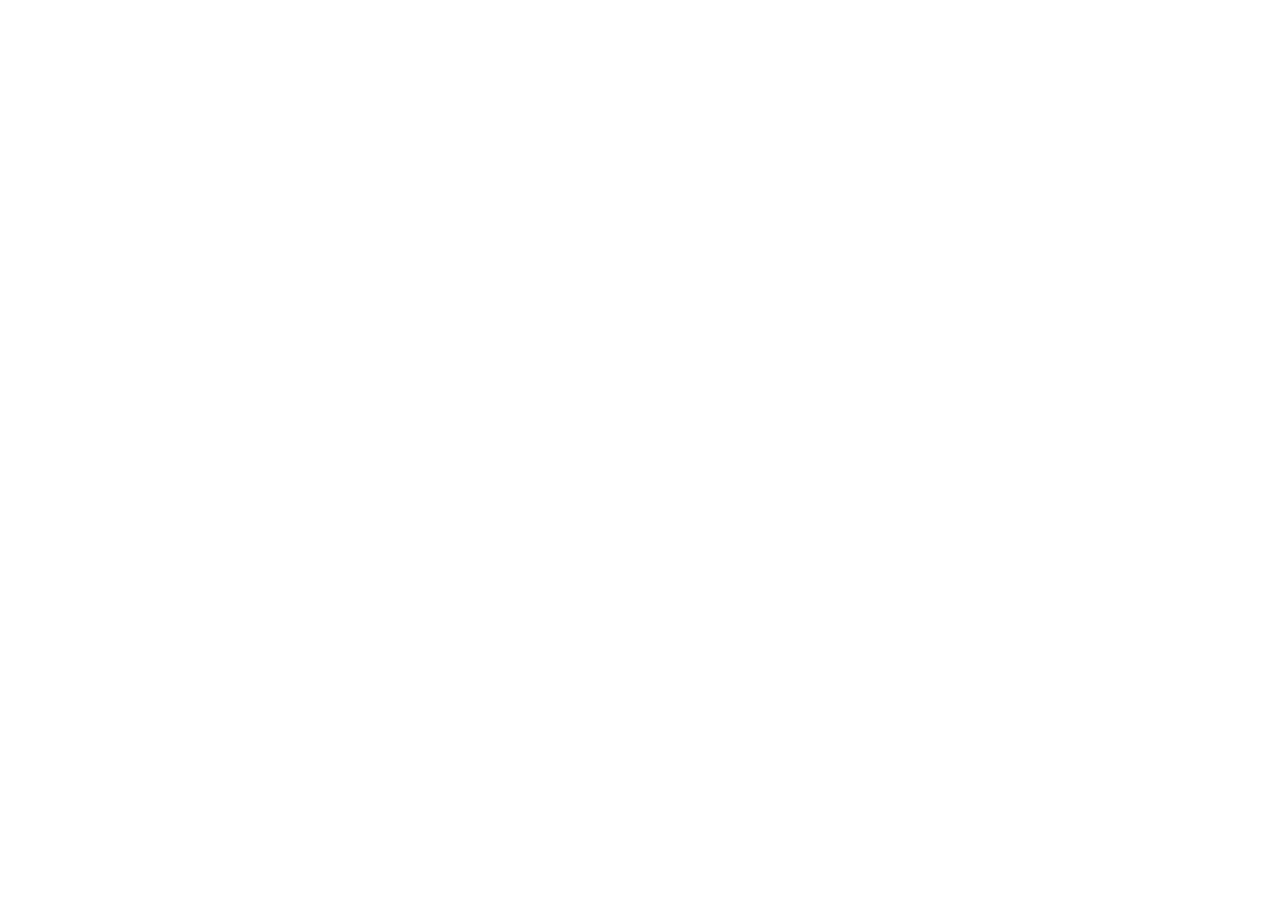
==== commit 4d68b632: "feat: Complete React order form with TypeScript, Tailwind, PWA, and SEO enhancements - Create comple" ====
--- a/index.html
+++ b/index.html
@@ -1,696 +1,15 @@
-<!doctype html>
-<html lang="en-ZA"><head><meta charset="utf-8"><meta name="viewport" content="width=device-width,initial-scale=1">
-<title>Vertex Stream Retail - WhatsApp Order Form</title>
-<style>
-:root{--navy:#071B33;--teal:#00A79D;--gold:#FFC928;--orange:#F37021;--line:#D9E2EA;--light:#F6F8FB;--dark:#17212B}
-*{box-sizing:border-box} body{margin:0;font-family:Arial,Helvetica,sans-serif;background:var(--light);color:var(--dark)}
-header{position:sticky;top:0;z-index:5;background:var(--navy);color:#fff;padding:16px 14px;border-bottom:5px solid var(--teal)}
-h1{margin:0;font-size:24px;line-height:1.1} .slogan{font-size:14px;color:#d7fffb;margin-top:4px}
-.wrap{max-width:760px;margin:0 auto;padding:14px} .delivery{background:#fff8dd;border:2px solid var(--gold);border-radius:14px;padding:14px;text-align:center;margin:12px 0}
-.delivery b{color:#000} .contact{display:grid;grid-template-columns:1fr 1fr;gap:10px;margin:12px 0}
-.contact a,.submitBtn{display:block;text-decoration:none;text-align:center;background:var(--navy);color:#fff;border-radius:12px;padding:13px;font-weight:700}
-.contact a.whatsapp,.submitBtn{background:#128C7E} .nav{display:grid;grid-template-columns:1fr 1fr;gap:10px;margin:14px 0}
-.navbtn{background:#fff;border:1px solid var(--line);border-radius:12px;padding:14px 10px;text-decoration:none;color:#071B33;text-align:center;font-weight:700}
-section{margin:18px 0;background:#fff;border:1px solid var(--line);border-radius:16px;overflow:hidden} h2{margin:0;background:var(--navy);color:#fff;font-size:20px;padding:14px 16px}
-.product{display:grid;grid-template-columns:34px minmax(0,1fr) 86px 92px 62px;gap:8px;align-items:center;padding:11px 10px;border-bottom:1px solid #edf1f4;cursor:pointer}
-.product:nth-child(even){background:#fbfcfd} .product input.pick{width:22px;height:22px} .pname{font-size:15px;font-weight:600} .pack{text-align:center;color:#4a5568;font-size:13px} .price{text-align:right;font-weight:700;color:var(--orange)} .qty{width:58px;padding:8px;border:1px solid var(--line);border-radius:8px;text-align:center}
-.cart{position:sticky;bottom:0;z-index:6;background:#fff;border-top:2px solid var(--line);box-shadow:0 -4px 15px rgba(0,0,0,.08);padding:12px 14px}
-.cartInner{max-width:760px;margin:0 auto} .row{display:flex;gap:10px;align-items:center;justify-content:space-between;flex-wrap:wrap} select{padding:10px;border:1px solid var(--line);border-radius:10px;background:#fff}
-.total{font-size:20px;font-weight:800;color:var(--navy)} .small{font-size:12px;color:#5C6670;margin-top:7px;line-height:1.35}
-@media(max-width:560px){.product{grid-template-columns:30px minmax(0,1fr) 60px 75px 54px;gap:6px}.pname{font-size:13px}.pack,.price{font-size:12px}h1{font-size:22px}.nav{grid-template-columns:1fr}}
-</style></head><body>
-<header><div class="wrap"><h1>Vertex Stream Retail</h1><div class="slogan">Pay less with Vertex Stream Retail.</div></div></header>
-<main class="wrap">
-<div class="delivery"><b>Delivery Fees| Gauteng Only</b><br>We charge <b>R15</b> for deliveries within a <b>15km radius</b>, <b>R20</b> for <b>16km to 25km</b>, and <b>R30</b> for <b>over 25km up to 45km</b>.</div>
-<div class="contact"><a href="tel:+27678403363">Call +27 67 840 3363</a><a class="whatsapp" href="https://wa.me/27710638878">WhatsApp +27 71 063 8878</a></div>
-<nav class="nav"><a class="navbtn" href="#sauces & condiments">Sauces & Condiments</a><a class="navbtn" href="#rice">Rice</a><a class="navbtn" href="#flour">Flour</a><a class="navbtn" href="#maize meal">Maize Meal</a><a class="navbtn" href="#sugar">Sugar</a><a class="navbtn" href="#cooking oil">Cooking Oil</a><a class="navbtn" href="#cleaning & household">Cleaning & Household</a><a class="navbtn" href="#household paper">Household Paper</a><a class="navbtn" href="#storage & homeware">Storage & Homeware</a><a class="navbtn" href="#beverages">Beverages</a></nav>
-<section id='sauces & condiments'><h2>Sauces & Condiments</h2>
-<label class="product" data-cat="Sauces & Condiments">
-  <input type="checkbox" class="pick" data-idx="0">
-  <span class="pname">TOP Chakalaka Sauce</span>
-  <span class="pack">5kg</span>
-  <span class="price">R84.99</span>
-  <input type="number" min="1" value="1" class="qty" data-idx="0" aria-label="Quantity for TOP Chakalaka Sauce">
-</label>
-<label class="product" data-cat="Sauces & Condiments">
-  <input type="checkbox" class="pick" data-idx="1">
-  <span class="pname">TOP Chilli Sauce</span>
-  <span class="pack">5L</span>
-  <span class="price">R59.99</span>
-  <input type="number" min="1" value="1" class="qty" data-idx="1" aria-label="Quantity for TOP Chilli Sauce">
-</label>
-<label class="product" data-cat="Sauces & Condiments">
-  <input type="checkbox" class="pick" data-idx="2">
-  <span class="pname">Country's Best Peri-Peri Sauce</span>
-  <span class="pack">5L</span>
-  <span class="price">R90.00</span>
-  <input type="number" min="1" value="1" class="qty" data-idx="2" aria-label="Quantity for Country's Best Peri-Peri Sauce">
-</label>
-<label class="product" data-cat="Sauces & Condiments">
-  <input type="checkbox" class="pick" data-idx="3">
-  <span class="pname">Country's Best Chip Dip Sauce</span>
-  <span class="pack">5L</span>
-  <span class="price">R90.00</span>
-  <input type="number" min="1" value="1" class="qty" data-idx="3" aria-label="Quantity for Country's Best Chip Dip Sauce">
-</label>
-<label class="product" data-cat="Sauces & Condiments">
-  <input type="checkbox" class="pick" data-idx="4">
-  <span class="pname">Country's Best Fruit Chutney</span>
-  <span class="pack">5L</span>
-  <span class="price">R79.99</span>
-  <input type="number" min="1" value="1" class="qty" data-idx="4" aria-label="Quantity for Country's Best Fruit Chutney">
-</label>
-<label class="product" data-cat="Sauces & Condiments">
-  <input type="checkbox" class="pick" data-idx="5">
-  <span class="pname">Country's Best Mustard Sauce</span>
-  <span class="pack">5L</span>
-  <span class="price">R64.99</span>
-  <input type="number" min="1" value="1" class="qty" data-idx="5" aria-label="Quantity for Country's Best Mustard Sauce">
-</label>
-<label class="product" data-cat="Sauces & Condiments">
-  <input type="checkbox" class="pick" data-idx="6">
-  <span class="pname">Country's Best BBQ Sauce</span>
-  <span class="pack">5L</span>
-  <span class="price">R79.99</span>
-  <input type="number" min="1" value="1" class="qty" data-idx="6" aria-label="Quantity for Country's Best BBQ Sauce">
-</label>
-<label class="product" data-cat="Sauces & Condiments">
-  <input type="checkbox" class="pick" data-idx="7">
-  <span class="pname">Mama's Mzansi Sweet Chilli Sauce</span>
-  <span class="pack">5L</span>
-  <span class="price">R94.99</span>
-  <input type="number" min="1" value="1" class="qty" data-idx="7" aria-label="Quantity for Mama's Mzansi Sweet Chilli Sauce">
-</label>
-<label class="product" data-cat="Sauces & Condiments">
-  <input type="checkbox" class="pick" data-idx="8">
-  <span class="pname">Mama's Mzansi Mustard Sauce</span>
-  <span class="pack">5L</span>
-  <span class="price">R67.99</span>
-  <input type="number" min="1" value="1" class="qty" data-idx="8" aria-label="Quantity for Mama's Mzansi Mustard Sauce">
-</label>
-<label class="product" data-cat="Sauces & Condiments">
-  <input type="checkbox" class="pick" data-idx="9">
-  <span class="pname">Mama's Mzansi Tomato Sauce</span>
-  <span class="pack">5L</span>
-  <span class="price">R64.99</span>
-  <input type="number" min="1" value="1" class="qty" data-idx="9" aria-label="Quantity for Mama's Mzansi Tomato Sauce">
-</label>
-<label class="product" data-cat="Sauces & Condiments">
-  <input type="checkbox" class="pick" data-idx="10">
-  <span class="pname">Mama's Mzansi BBQ Sauce</span>
-  <span class="pack">5L</span>
-  <span class="price">R74.99</span>
-  <input type="number" min="1" value="1" class="qty" data-idx="10" aria-label="Quantity for Mama's Mzansi BBQ Sauce">
-</label>
-<label class="product" data-cat="Sauces & Condiments">
-  <input type="checkbox" class="pick" data-idx="11">
-  <span class="pname">Mama's Mzansi Chilli Sauce</span>
-  <span class="pack">5L</span>
-  <span class="price">R64.99</span>
-  <input type="number" min="1" value="1" class="qty" data-idx="11" aria-label="Quantity for Mama's Mzansi Chilli Sauce">
-</label>
-<label class="product" data-cat="Sauces & Condiments">
-  <input type="checkbox" class="pick" data-idx="12">
-  <span class="pname">Mama's Mzansi Peri-Mayo Sauce</span>
-  <span class="pack">5L</span>
-  <span class="price">R154.99</span>
-  <input type="number" min="1" value="1" class="qty" data-idx="12" aria-label="Quantity for Mama's Mzansi Peri-Mayo Sauce">
-</label>
-<label class="product" data-cat="Sauces & Condiments">
-  <input type="checkbox" class="pick" data-idx="13">
-  <span class="pname">Crosse & Blackwell Mayonnaise</span>
-  <span class="pack">3kg</span>
-  <span class="price">R174.99</span>
-  <input type="number" min="1" value="1" class="qty" data-idx="13" aria-label="Quantity for Crosse & Blackwell Mayonnaise">
-</label>
-<label class="product" data-cat="Sauces & Condiments">
-  <input type="checkbox" class="pick" data-idx="14">
-  <span class="pname">4 Sho Achaar Mango Garlic</span>
-  <span class="pack">2kg</span>
-  <span class="price">R64.99</span>
-  <input type="number" min="1" value="1" class="qty" data-idx="14" aria-label="Quantity for 4 Sho Achaar Mango Garlic">
-</label>
-<label class="product" data-cat="Sauces & Condiments">
-  <input type="checkbox" class="pick" data-idx="15">
-  <span class="pname">Inkosi Achaar Bucket Chilli/Garlic</span>
-  <span class="pack">2kg</span>
-  <span class="price">R65.99</span>
-  <input type="number" min="1" value="1" class="qty" data-idx="15" aria-label="Quantity for Inkosi Achaar Bucket Chilli/Garlic">
-</label></section><section id='rice'><h2>Rice</h2>
-<label class="product" data-cat="Rice">
-  <input type="checkbox" class="pick" data-idx="16">
-  <span class="pname">D'Lite Rice</span>
-  <span class="pack">10kg</span>
-  <span class="price">R131.99</span>
-  <input type="number" min="1" value="1" class="qty" data-idx="16" aria-label="Quantity for D'Lite Rice">
-</label>
-<label class="product" data-cat="Rice">
-  <input type="checkbox" class="pick" data-idx="17">
-  <span class="pname">Sunshine Parboiled Rice</span>
-  <span class="pack">10kg</span>
-  <span class="price">R129.99</span>
-  <input type="number" min="1" value="1" class="qty" data-idx="17" aria-label="Quantity for Sunshine Parboiled Rice">
-</label>
-<label class="product" data-cat="Rice">
-  <input type="checkbox" class="pick" data-idx="18">
-  <span class="pname">Allsome Rice</span>
-  <span class="pack">10kg</span>
-  <span class="price">R134.99</span>
-  <input type="number" min="1" value="1" class="qty" data-idx="18" aria-label="Quantity for Allsome Rice">
-</label>
-<label class="product" data-cat="Rice">
-  <input type="checkbox" class="pick" data-idx="19">
-  <span class="pname">Spekko Long Grain Rice</span>
-  <span class="pack">10kg</span>
-  <span class="price">R169.99</span>
-  <input type="number" min="1" value="1" class="qty" data-idx="19" aria-label="Quantity for Spekko Long Grain Rice">
-</label>
-<label class="product" data-cat="Rice">
-  <input type="checkbox" class="pick" data-idx="20">
-  <span class="pname">Spekko Parboiled Rice</span>
-  <span class="pack">10kg</span>
-  <span class="price">R157.99</span>
-  <input type="number" min="1" value="1" class="qty" data-idx="20" aria-label="Quantity for Spekko Parboiled Rice">
-</label></section><section id='flour'><h2>Flour</h2>
-<label class="product" data-cat="Flour">
-  <input type="checkbox" class="pick" data-idx="21">
-  <span class="pname">Golden Cloud White Bread Flour</span>
-  <span class="pack">12.5kg</span>
-  <span class="price">R144.99</span>
-  <input type="number" min="1" value="1" class="qty" data-idx="21" aria-label="Quantity for Golden Cloud White Bread Flour">
-</label>
-<label class="product" data-cat="Flour">
-  <input type="checkbox" class="pick" data-idx="22">
-  <span class="pname">Bakers Dream Cake Flour</span>
-  <span class="pack">12.5kg</span>
-  <span class="price">R144.99</span>
-  <input type="number" min="1" value="1" class="qty" data-idx="22" aria-label="Quantity for Bakers Dream Cake Flour">
-</label>
-<label class="product" data-cat="Flour">
-  <input type="checkbox" class="pick" data-idx="23">
-  <span class="pname">Sasko Cake Wheat Flour</span>
-  <span class="pack">10kg</span>
-  <span class="price">R126.49</span>
-  <input type="number" min="1" value="1" class="qty" data-idx="23" aria-label="Quantity for Sasko Cake Wheat Flour">
-</label>
-<label class="product" data-cat="Flour">
-  <input type="checkbox" class="pick" data-idx="24">
-  <span class="pname">Ace Cake Flour</span>
-  <span class="pack">10kg</span>
-  <span class="price">R119.99</span>
-  <input type="number" min="1" value="1" class="qty" data-idx="24" aria-label="Quantity for Ace Cake Flour">
-</label>
-<label class="product" data-cat="Flour">
-  <input type="checkbox" class="pick" data-idx="25">
-  <span class="pname">Ace Cake Flour</span>
-  <span class="pack">12.5kg</span>
-  <span class="price">R144.99</span>
-  <input type="number" min="1" value="1" class="qty" data-idx="25" aria-label="Quantity for Ace Cake Flour">
-</label>
-<label class="product" data-cat="Flour">
-  <input type="checkbox" class="pick" data-idx="26">
-  <span class="pname">Bakers Choice Cake Flour</span>
-  <span class="pack">12.5kg</span>
-  <span class="price">R134.99</span>
-  <input type="number" min="1" value="1" class="qty" data-idx="26" aria-label="Quantity for Bakers Choice Cake Flour">
-</label>
-<label class="product" data-cat="Flour">
-  <input type="checkbox" class="pick" data-idx="27">
-  <span class="pname">Supreme Cake Flour</span>
-  <span class="pack">10kg</span>
-  <span class="price">R124.99</span>
-  <input type="number" min="1" value="1" class="qty" data-idx="27" aria-label="Quantity for Supreme Cake Flour">
-</label>
-<label class="product" data-cat="Flour">
-  <input type="checkbox" class="pick" data-idx="28">
-  <span class="pname">Supreme Brown Bread Flour</span>
-  <span class="pack">12.5kg</span>
-  <span class="price">R146.99</span>
-  <input type="number" min="1" value="1" class="qty" data-idx="28" aria-label="Quantity for Supreme Brown Bread Flour">
-</label>
-<label class="product" data-cat="Flour">
-  <input type="checkbox" class="pick" data-idx="29">
-  <span class="pname">Snowflake Cake Flour</span>
-  <span class="pack">10kg</span>
-  <span class="price">R142.99</span>
-  <input type="number" min="1" value="1" class="qty" data-idx="29" aria-label="Quantity for Snowflake Cake Flour">
-</label>
-<label class="product" data-cat="Flour">
-  <input type="checkbox" class="pick" data-idx="30">
-  <span class="pname">Golden Cloud Cake Flour</span>
-  <span class="pack">12.5kg</span>
-  <span class="price">R124.99</span>
-  <input type="number" min="1" value="1" class="qty" data-idx="30" aria-label="Quantity for Golden Cloud Cake Flour">
-</label>
-<label class="product" data-cat="Flour">
-  <input type="checkbox" class="pick" data-idx="31">
-  <span class="pname">Golden Cloud Cake Flour</span>
-  <span class="pack">12.5kg</span>
-  <span class="price">R144.99</span>
-  <input type="number" min="1" value="1" class="qty" data-idx="31" aria-label="Quantity for Golden Cloud Cake Flour">
-</label></section><section id='maize meal'><h2>Maize Meal</h2>
-<label class="product" data-cat="Maize Meal">
-  <input type="checkbox" class="pick" data-idx="32">
-  <span class="pname">White Star Super Maize Meal</span>
-  <span class="pack">12.5kg</span>
-  <span class="price">R139.99</span>
-  <input type="number" min="1" value="1" class="qty" data-idx="32" aria-label="Quantity for White Star Super Maize Meal">
-</label>
-<label class="product" data-cat="Maize Meal">
-  <input type="checkbox" class="pick" data-idx="33">
-  <span class="pname">White Star Super Maize Meal</span>
-  <span class="pack">5kg</span>
-  <span class="price">R64.99</span>
-  <input type="number" min="1" value="1" class="qty" data-idx="33" aria-label="Quantity for White Star Super Maize Meal">
-</label>
-<label class="product" data-cat="Maize Meal">
-  <input type="checkbox" class="pick" data-idx="34">
-  <span class="pname">Ace Maize Meal</span>
-  <span class="pack">10kg</span>
-  <span class="price">R95.99</span>
-  <input type="number" min="1" value="1" class="qty" data-idx="34" aria-label="Quantity for Ace Maize Meal">
-</label>
-<label class="product" data-cat="Maize Meal">
-  <input type="checkbox" class="pick" data-idx="35">
-  <span class="pname">Ace Maize Meal</span>
-  <span class="pack">12.5kg</span>
-  <span class="price">R119.99</span>
-  <input type="number" min="1" value="1" class="qty" data-idx="35" aria-label="Quantity for Ace Maize Meal">
-</label>
-<label class="product" data-cat="Maize Meal">
-  <input type="checkbox" class="pick" data-idx="36">
-  <span class="pname">Iwisa Maize Meal</span>
-  <span class="pack">5kg</span>
-  <span class="price">R64.99</span>
-  <input type="number" min="1" value="1" class="qty" data-idx="36" aria-label="Quantity for Iwisa Maize Meal">
-</label>
-<label class="product" data-cat="Maize Meal">
-  <input type="checkbox" class="pick" data-idx="37">
-  <span class="pname">Iwisa Maize Meal</span>
-  <span class="pack">10kg</span>
-  <span class="price">R104.99</span>
-  <input type="number" min="1" value="1" class="qty" data-idx="37" aria-label="Quantity for Iwisa Maize Meal">
-</label>
-<label class="product" data-cat="Maize Meal">
-  <input type="checkbox" class="pick" data-idx="38">
-  <span class="pname">Iwisa Maize Meal</span>
-  <span class="pack">12.5kg</span>
-  <span class="price">R129.99</span>
-  <input type="number" min="1" value="1" class="qty" data-idx="38" aria-label="Quantity for Iwisa Maize Meal">
-</label>
-<label class="product" data-cat="Maize Meal">
-  <input type="checkbox" class="pick" data-idx="39">
-  <span class="pname">Afristar Super Maize Meal</span>
-  <span class="pack">10kg</span>
-  <span class="price">R74.99</span>
-  <input type="number" min="1" value="1" class="qty" data-idx="39" aria-label="Quantity for Afristar Super Maize Meal">
-</label>
-<label class="product" data-cat="Maize Meal">
-  <input type="checkbox" class="pick" data-idx="40">
-  <span class="pname">Ubuntu Maize Meal</span>
-  <span class="pack">25kg</span>
-  <span class="price">R184.99</span>
-  <input type="number" min="1" value="1" class="qty" data-idx="40" aria-label="Quantity for Ubuntu Maize Meal">
-</label>
-<label class="product" data-cat="Maize Meal">
-  <input type="checkbox" class="pick" data-idx="41">
-  <span class="pname">White Star Maize Meal</span>
-  <span class="pack">25kg</span>
-  <span class="price">R282.69</span>
-  <input type="number" min="1" value="1" class="qty" data-idx="41" aria-label="Quantity for White Star Maize Meal">
-</label>
-<label class="product" data-cat="Maize Meal">
-  <input type="checkbox" class="pick" data-idx="42">
-  <span class="pname">Ace Super Maize Meal</span>
-  <span class="pack">50kg</span>
-  <span class="price">R472.99</span>
-  <input type="number" min="1" value="1" class="qty" data-idx="42" aria-label="Quantity for Ace Super Maize Meal">
-</label>
-<label class="product" data-cat="Maize Meal">
-  <input type="checkbox" class="pick" data-idx="43">
-  <span class="pname">Papa Maize Meal</span>
-  <span class="pack">50kg</span>
-  <span class="price">R362.99</span>
-  <input type="number" min="1" value="1" class="qty" data-idx="43" aria-label="Quantity for Papa Maize Meal">
-</label>
-<label class="product" data-cat="Maize Meal">
-  <input type="checkbox" class="pick" data-idx="44">
-  <span class="pname">Pride Maize Meal</span>
-  <span class="pack">10kg</span>
-  <span class="price">R94.99</span>
-  <input type="number" min="1" value="1" class="qty" data-idx="44" aria-label="Quantity for Pride Maize Meal">
-</label>
-<label class="product" data-cat="Maize Meal">
-  <input type="checkbox" class="pick" data-idx="45">
-  <span class="pname">Itau Maize Meal</span>
-  <span class="pack">50kg</span>
-  <span class="price">R373.99</span>
-  <input type="number" min="1" value="1" class="qty" data-idx="45" aria-label="Quantity for Itau Maize Meal">
-</label></section><section id='sugar'><h2>Sugar</h2>
-<label class="product" data-cat="Sugar">
-  <input type="checkbox" class="pick" data-idx="46">
-  <span class="pname">Selati Brown Sugar</span>
-  <span class="pack">10kg</span>
-  <span class="price">R221.99</span>
-  <input type="number" min="1" value="1" class="qty" data-idx="46" aria-label="Quantity for Selati Brown Sugar">
-</label>
-<label class="product" data-cat="Sugar">
-  <input type="checkbox" class="pick" data-idx="47">
-  <span class="pname">Selati White Sugar</span>
-  <span class="pack">25kg</span>
-  <span class="price">R604.99</span>
-  <input type="number" min="1" value="1" class="qty" data-idx="47" aria-label="Quantity for Selati White Sugar">
-</label>
-<label class="product" data-cat="Sugar">
-  <input type="checkbox" class="pick" data-idx="48">
-  <span class="pname">Atlanta Brown Sugar</span>
-  <span class="pack">25kg</span>
-  <span class="price">R516.99</span>
-  <input type="number" min="1" value="1" class="qty" data-idx="48" aria-label="Quantity for Atlanta Brown Sugar">
-</label>
-<label class="product" data-cat="Sugar">
-  <input type="checkbox" class="pick" data-idx="49">
-  <span class="pname">Atlanta White Sugar</span>
-  <span class="pack">12.5kg</span>
-  <span class="price">R285.99</span>
-  <input type="number" min="1" value="1" class="qty" data-idx="49" aria-label="Quantity for Atlanta White Sugar">
-</label>
-<label class="product" data-cat="Sugar">
-  <input type="checkbox" class="pick" data-idx="50">
-  <span class="pname">Atlanta White Sugar</span>
-  <span class="pack">2.5kg</span>
-  <span class="price">R64.99</span>
-  <input type="number" min="1" value="1" class="qty" data-idx="50" aria-label="Quantity for Atlanta White Sugar">
-</label>
-<label class="product" data-cat="Sugar">
-  <input type="checkbox" class="pick" data-idx="51">
-  <span class="pname">Atlanta White Sugar</span>
-  <span class="pack">10kg</span>
-  <span class="price">R229.99</span>
-  <input type="number" min="1" value="1" class="qty" data-idx="51" aria-label="Quantity for Atlanta White Sugar">
-</label>
-<label class="product" data-cat="Sugar">
-  <input type="checkbox" class="pick" data-idx="52">
-  <span class="pname">Sunshine White Sugar</span>
-  <span class="pack">5kg</span>
-  <span class="price">R128.99</span>
-  <input type="number" min="1" value="1" class="qty" data-idx="52" aria-label="Quantity for Sunshine White Sugar">
-</label>
-<label class="product" data-cat="Sugar">
-  <input type="checkbox" class="pick" data-idx="53">
-  <span class="pname">Sunshine White Sugar</span>
-  <span class="pack">10kg</span>
-  <span class="price">R229.99</span>
-  <input type="number" min="1" value="1" class="qty" data-idx="53" aria-label="Quantity for Sunshine White Sugar">
-</label>
-<label class="product" data-cat="Sugar">
-  <input type="checkbox" class="pick" data-idx="54">
-  <span class="pname">Sunshine Brown Sugar</span>
-  <span class="pack">5kg</span>
-  <span class="price">R125.99</span>
-  <input type="number" min="1" value="1" class="qty" data-idx="54" aria-label="Quantity for Sunshine Brown Sugar">
-</label>
-<label class="product" data-cat="Sugar">
-  <input type="checkbox" class="pick" data-idx="55">
-  <span class="pname">Sunshine Brown Sugar</span>
-  <span class="pack">10kg</span>
-  <span class="price">R204.99</span>
-  <input type="number" min="1" value="1" class="qty" data-idx="55" aria-label="Quantity for Sunshine Brown Sugar">
-</label></section><section id='cooking oil'><h2>Cooking Oil</h2>
-<label class="product" data-cat="Cooking Oil">
-  <input type="checkbox" class="pick" data-idx="56">
-  <span class="pname">Sunfoil Sunflower Oil</span>
-  <span class="pack">4L</span>
-  <span class="price">R149.99</span>
-  <input type="number" min="1" value="1" class="qty" data-idx="56" aria-label="Quantity for Sunfoil Sunflower Oil">
-</label>
-<label class="product" data-cat="Cooking Oil">
-  <input type="checkbox" class="pick" data-idx="57">
-  <span class="pname">Sunfoil Sunflower Oil</span>
-  <span class="pack">5L</span>
-  <span class="price">R184.99</span>
-  <input type="number" min="1" value="1" class="qty" data-idx="57" aria-label="Quantity for Sunfoil Sunflower Oil">
-</label>
-<label class="product" data-cat="Cooking Oil">
-  <input type="checkbox" class="pick" data-idx="58">
-  <span class="pname">Sunfoil Sunflower Oil</span>
-  <span class="pack">20L</span>
-  <span class="price">R759.99</span>
-  <input type="number" min="1" value="1" class="qty" data-idx="58" aria-label="Quantity for Sunfoil Sunflower Oil">
-</label>
-<label class="product" data-cat="Cooking Oil">
-  <input type="checkbox" class="pick" data-idx="59">
-  <span class="pname">Sunfoil Palm Oil</span>
-  <span class="pack">20L</span>
-  <span class="price">R650.00</span>
-  <input type="number" min="1" value="1" class="qty" data-idx="59" aria-label="Quantity for Sunfoil Palm Oil">
-</label>
-<label class="product" data-cat="Cooking Oil">
-  <input type="checkbox" class="pick" data-idx="60">
-  <span class="pname">D'Lite Palm Oil</span>
-  <span class="pack">20L</span>
-  <span class="price">R650.00</span>
-  <input type="number" min="1" value="1" class="qty" data-idx="60" aria-label="Quantity for D'Lite Palm Oil">
-</label>
-<label class="product" data-cat="Cooking Oil">
-  <input type="checkbox" class="pick" data-idx="61">
-  <span class="pname">D'Lite Cooking Oil</span>
-  <span class="pack">20L</span>
-  <span class="price">R715.00</span>
-  <input type="number" min="1" value="1" class="qty" data-idx="61" aria-label="Quantity for D'Lite Cooking Oil">
-</label>
-<label class="product" data-cat="Cooking Oil">
-  <input type="checkbox" class="pick" data-idx="62">
-  <span class="pname">Nola Sunflower Oil</span>
-  <span class="pack">20L</span>
-  <span class="price">R659.99</span>
-  <input type="number" min="1" value="1" class="qty" data-idx="62" aria-label="Quantity for Nola Sunflower Oil">
-</label>
-<label class="product" data-cat="Cooking Oil">
-  <input type="checkbox" class="pick" data-idx="63">
-  <span class="pname">Nola Pure Sunflower Oil</span>
-  <span class="pack">4L</span>
-  <span class="price">R139.99</span>
-  <input type="number" min="1" value="1" class="qty" data-idx="63" aria-label="Quantity for Nola Pure Sunflower Oil">
-</label>
-<label class="product" data-cat="Cooking Oil">
-  <input type="checkbox" class="pick" data-idx="64">
-  <span class="pname">Golden Fry Sunflower Oil</span>
-  <span class="pack">5L</span>
-  <span class="price">R174.99</span>
-  <input type="number" min="1" value="1" class="qty" data-idx="64" aria-label="Quantity for Golden Fry Sunflower Oil">
-</label>
-<label class="product" data-cat="Cooking Oil">
-  <input type="checkbox" class="pick" data-idx="65">
-  <span class="pname">Golden Fry Sunflower Oil</span>
-  <span class="pack">20L</span>
-  <span class="price">R725.00</span>
-  <input type="number" min="1" value="1" class="qty" data-idx="65" aria-label="Quantity for Golden Fry Sunflower Oil">
-</label>
-<label class="product" data-cat="Cooking Oil">
-  <input type="checkbox" class="pick" data-idx="66">
-  <span class="pname">Excella Sunflower Oil</span>
-  <span class="pack">2L</span>
-  <span class="price">R79.99</span>
-  <input type="number" min="1" value="1" class="qty" data-idx="66" aria-label="Quantity for Excella Sunflower Oil">
-</label>
-<label class="product" data-cat="Cooking Oil">
-  <input type="checkbox" class="pick" data-idx="67">
-  <span class="pname">Excella Sunflower Oil</span>
-  <span class="pack">5L</span>
-  <span class="price">R184.99</span>
-  <input type="number" min="1" value="1" class="qty" data-idx="67" aria-label="Quantity for Excella Sunflower Oil">
-</label>
-<label class="product" data-cat="Cooking Oil">
-  <input type="checkbox" class="pick" data-idx="68">
-  <span class="pname">Excella Sunflower Oil</span>
-  <span class="pack">20L</span>
-  <span class="price">R779.99</span>
-  <input type="number" min="1" value="1" class="qty" data-idx="68" aria-label="Quantity for Excella Sunflower Oil">
-</label>
-<label class="product" data-cat="Cooking Oil">
-  <input type="checkbox" class="pick" data-idx="69">
-  <span class="pname">Super Fry Cooking Oil</span>
-  <span class="pack">5L</span>
-  <span class="price">R164.99</span>
-  <input type="number" min="1" value="1" class="qty" data-idx="69" aria-label="Quantity for Super Fry Cooking Oil">
-</label></section><section id='cleaning & household'><h2>Cleaning & Household</h2>
-<label class="product" data-cat="Cleaning & Household">
-  <input type="checkbox" class="pick" data-idx="70">
-  <span class="pname">Perfecto Thick Bleach Multi-Purpose 750ml</span>
-  <span class="pack"></span>
-  <span class="price">R31.99</span>
-  <input type="number" min="1" value="1" class="qty" data-idx="70" aria-label="Quantity for Perfecto Thick Bleach Multi-Purpose 750ml">
-</label>
-<label class="product" data-cat="Cleaning & Household">
-  <input type="checkbox" class="pick" data-idx="71">
-  <span class="pname">MAQ Thick Bleach 750ml</span>
-  <span class="pack"></span>
-  <span class="price">R34.99</span>
-  <input type="number" min="1" value="1" class="qty" data-idx="71" aria-label="Quantity for MAQ Thick Bleach 750ml">
-</label>
-<label class="product" data-cat="Cleaning & Household">
-  <input type="checkbox" class="pick" data-idx="72">
-  <span class="pname">Albex Thick Bleach Extra Thick 750ml</span>
-  <span class="pack"></span>
-  <span class="price">R34.99</span>
-  <input type="number" min="1" value="1" class="qty" data-idx="72" aria-label="Quantity for Albex Thick Bleach Extra Thick 750ml">
-</label>
-<label class="product" data-cat="Cleaning & Household">
-  <input type="checkbox" class="pick" data-idx="73">
-  <span class="pname">Domestos Thick Bleach Regular 750ml</span>
-  <span class="pack"></span>
-  <span class="price">R35.99</span>
-  <input type="number" min="1" value="1" class="qty" data-idx="73" aria-label="Quantity for Domestos Thick Bleach Regular 750ml">
-</label>
-<label class="product" data-cat="Cleaning & Household">
-  <input type="checkbox" class="pick" data-idx="74">
-  <span class="pname">Miracle Mom Thick Bleach Multi-Purpose</span>
-  <span class="pack">1.5L</span>
-  <span class="price">R39.99</span>
-  <input type="number" min="1" value="1" class="qty" data-idx="74" aria-label="Quantity for Miracle Mom Thick Bleach Multi-Purpose">
-</label>
-<label class="product" data-cat="Cleaning & Household">
-  <input type="checkbox" class="pick" data-idx="75">
-  <span class="pname">Albex Spray Bleach Multi-Purpose 750ml</span>
-  <span class="pack"></span>
-  <span class="price">R49.99</span>
-  <input type="number" min="1" value="1" class="qty" data-idx="75" aria-label="Quantity for Albex Spray Bleach Multi-Purpose 750ml">
-</label>
-<label class="product" data-cat="Cleaning & Household">
-  <input type="checkbox" class="pick" data-idx="76">
-  <span class="pname">Perfecto Bleach Regular</span>
-  <span class="pack">5L</span>
-  <span class="price">R54.99</span>
-  <input type="number" min="1" value="1" class="qty" data-idx="76" aria-label="Quantity for Perfecto Bleach Regular">
-</label>
-<label class="product" data-cat="Cleaning & Household">
-  <input type="checkbox" class="pick" data-idx="77">
-  <span class="pname">Star Lite All Purpose Cleaner</span>
-  <span class="pack">4L</span>
-  <span class="price">R59.99</span>
-  <input type="number" min="1" value="1" class="qty" data-idx="77" aria-label="Quantity for Star Lite All Purpose Cleaner">
-</label>
-<label class="product" data-cat="Cleaning & Household">
-  <input type="checkbox" class="pick" data-idx="78">
-  <span class="pname">Jordan's Cleaner Ammonia</span>
-  <span class="pack">5L</span>
-  <span class="price">R74.99</span>
-  <input type="number" min="1" value="1" class="qty" data-idx="78" aria-label="Quantity for Jordan's Cleaner Ammonia">
-</label>
-<label class="product" data-cat="Cleaning & Household">
-  <input type="checkbox" class="pick" data-idx="79">
-  <span class="pname">Perfecto Dishwashing Liquid</span>
-  <span class="pack">5L</span>
-  <span class="price">R99.99</span>
-  <input type="number" min="1" value="1" class="qty" data-idx="79" aria-label="Quantity for Perfecto Dishwashing Liquid">
-</label>
-<label class="product" data-cat="Cleaning & Household">
-  <input type="checkbox" class="pick" data-idx="80">
-  <span class="pname">Perfecto Cleaning Combo Bucket</span>
-  <span class="pack">6pc</span>
-  <span class="price">R149.99</span>
-  <input type="number" min="1" value="1" class="qty" data-idx="80" aria-label="Quantity for Perfecto Cleaning Combo Bucket">
-</label>
-<label class="product" data-cat="Cleaning & Household">
-  <input type="checkbox" class="pick" data-idx="81">
-  <span class="pname">Sunlight Dishwashing Liquid</span>
-  <span class="pack">5L</span>
-  <span class="price">R214.99</span>
-  <input type="number" min="1" value="1" class="qty" data-idx="81" aria-label="Quantity for Sunlight Dishwashing Liquid">
-</label>
-<label class="product" data-cat="Cleaning & Household">
-  <input type="checkbox" class="pick" data-idx="82">
-  <span class="pname">MAQ Dishwashing Liquid</span>
-  <span class="pack">5L</span>
-  <span class="price">R219.99</span>
-  <input type="number" min="1" value="1" class="qty" data-idx="82" aria-label="Quantity for MAQ Dishwashing Liquid">
-</label></section><section id='household paper'><h2>Household Paper</h2>
-<label class="product" data-cat="Household Paper">
-  <input type="checkbox" class="pick" data-idx="83">
-  <span class="pname">Denovo Toilet Paper 2ply</span>
-  <span class="pack">18's</span>
-  <span class="price">R99.99</span>
-  <input type="number" min="1" value="1" class="qty" data-idx="83" aria-label="Quantity for Denovo Toilet Paper 2ply">
-</label>
-<label class="product" data-cat="Household Paper">
-  <input type="checkbox" class="pick" data-idx="84">
-  <span class="pname">Denovo Toilet Paper 2ply</span>
-  <span class="pack">48's</span>
-  <span class="price">R279.99</span>
-  <input type="number" min="1" value="1" class="qty" data-idx="84" aria-label="Quantity for Denovo Toilet Paper 2ply">
-</label>
-<label class="product" data-cat="Household Paper">
-  <input type="checkbox" class="pick" data-idx="85">
-  <span class="pname">Daisy Soft Toilet Paper 2ply</span>
-  <span class="pack">48's</span>
-  <span class="price">R259.99</span>
-  <input type="number" min="1" value="1" class="qty" data-idx="85" aria-label="Quantity for Daisy Soft Toilet Paper 2ply">
-</label>
-<label class="product" data-cat="Household Paper">
-  <input type="checkbox" class="pick" data-idx="86">
-  <span class="pname">DINU Napkins Jumbo</span>
-  <span class="pack">200pk</span>
-  <span class="price">R41.99</span>
-  <input type="number" min="1" value="1" class="qty" data-idx="86" aria-label="Quantity for DINU Napkins Jumbo">
-</label></section><section id='storage & homeware'><h2>Storage & Homeware</h2>
-<label class="product" data-cat="Storage & Homeware">
-  <input type="checkbox" class="pick" data-idx="87">
-  <span class="pname">Plastic Dessert Spoons</span>
-  <span class="pack">Qty 20</span>
-  <span class="price">R54.99</span>
-  <input type="number" min="1" value="1" class="qty" data-idx="87" aria-label="Quantity for Plastic Dessert Spoons">
-</label>
-<label class="product" data-cat="Storage & Homeware">
-  <input type="checkbox" class="pick" data-idx="88">
-  <span class="pname">Verspak 30 Foam Tray</span>
-  <span class="pack"></span>
-  <span class="price">R52.99</span>
-  <input type="number" min="1" value="1" class="qty" data-idx="88" aria-label="Quantity for Verspak 30 Foam Tray">
-</label>
-<label class="product" data-cat="Storage & Homeware">
-  <input type="checkbox" class="pick" data-idx="89">
-  <span class="pname">Addis Roughtote Black</span>
-  <span class="pack">68L</span>
-  <span class="price">R189.99</span>
-  <input type="number" min="1" value="1" class="qty" data-idx="89" aria-label="Quantity for Addis Roughtote Black">
-</label>
-<label class="product" data-cat="Storage & Homeware">
-  <input type="checkbox" class="pick" data-idx="90">
-  <span class="pname">Addis Roughtote Black</span>
-  <span class="pack">150L</span>
-  <span class="price">R399.99</span>
-  <input type="number" min="1" value="1" class="qty" data-idx="90" aria-label="Quantity for Addis Roughtote Black">
-</label></section><section id='beverages'><h2>Beverages</h2>
-<label class="product" data-cat="Beverages">
-  <input type="checkbox" class="pick" data-idx="91">
-  <span class="pname">Dragon Energy Drink</span>
-  <span class="pack">6 x 500ml</span>
-  <span class="price">R54.99</span>
-  <input type="number" min="1" value="1" class="qty" data-idx="91" aria-label="Quantity for Dragon Energy Drink">
-</label>
-<label class="product" data-cat="Beverages">
-  <input type="checkbox" class="pick" data-idx="92">
-  <span class="pname">Mofaya Energy Drink All Variants</span>
-  <span class="pack">6 x 500ml</span>
-  <span class="price">R54.99</span>
-  <input type="number" min="1" value="1" class="qty" data-idx="92" aria-label="Quantity for Mofaya Energy Drink All Variants">
-</label></section>
-</main>
-<div class="cart"><div class="cartInner"><div class="row"><label>Delivery distance: <select id="delivery"><option value="15">0-15km: R15</option><option value="20">16-25km: R20</option><option value="30">26-45km: R30</option><option value="0">Collect / No delivery</option></select></label><div class="total" id="total">Total: R0.00</div></div><button class="submitBtn" id="send">Confirm order and open WhatsApp</button><div class="small">Tick products, adjust quantities, confirm the total, then tap the green button. WhatsApp opens with the order already prepared. The client only needs to tap Send.</div></div></div>
-<script>
-const products=[{"category": "Sauces & Condiments", "name": "TOP Chakalaka Sauce", "pack": "5kg", "price": "R84.99", "value": 84.99}, {"category": "Sauces & Condiments", "name": "TOP Chilli Sauce", "pack": "5L", "price": "R59.99", "value": 59.99}, {"category": "Sauces & Condiments", "name": "Country's Best Peri-Peri Sauce", "pack": "5L", "price": "R90.00", "value": 90.0}, {"category": "Sauces & Condiments", "name": "Country's Best Chip Dip Sauce", "pack": "5L", "price": "R90.00", "value": 90.0}, {"category": "Sauces & Condiments", "name": "Country's Best Fruit Chutney", "pack": "5L", "price": "R79.99", "value": 79.99}, {"category": "Sauces & Condiments", "name": "Country's Best Mustard Sauce", "pack": "5L", "price": "R64.99", "value": 64.99}, {"category": "Sauces & Condiments", "name": "Country's Best BBQ Sauce", "pack": "5L", "price": "R79.99", "value": 79.99}, {"category": "Sauces & Condiments", "name": "Mama's Mzansi Sweet Chilli Sauce", "pack": "5L", "price": "R94.99", "value": 94.99}, {"category": "Sauces & Condiments", "name": "Mama's Mzansi Mustard Sauce", "pack": "5L", "price": "R67.99", "value": 67.99}, {"category": "Sauces & Condiments", "name": "Mama's Mzansi Tomato Sauce", "pack": "5L", "price": "R64.99", "value": 64.99}, {"category": "Sauces & Condiments", "name": "Mama's Mzansi BBQ Sauce", "pack": "5L", "price": "R74.99", "value": 74.99}, {"category": "Sauces & Condiments", "name": "Mama's Mzansi Chilli Sauce", "pack": "5L", "price": "R64.99", "value": 64.99}, {"category": "Sauces & Condiments", "name": "Mama's Mzansi Peri-Mayo Sauce", "pack": "5L", "price": "R154.99", "value": 154.99}, {"category": "Sauces & Condiments", "name": "Crosse & Blackwell Mayonnaise", "pack": "3kg", "price": "R174.99", "value": 174.99}, {"category": "Sauces & Condiments", "name": "4 Sho Achaar Mango Garlic", "pack": "2kg", "price": "R64.99", "value": 64.99}, {"category": "Sauces & Condiments", "name": "Inkosi Achaar Bucket Chilli/Garlic", "pack": "2kg", "price": "R65.99", "value": 65.99}, {"category": "Rice", "name": "D'Lite Rice", "pack": "10kg", "price": "R131.99", "value": 131.99}, {"category": "Rice", "name": "Sunshine Parboiled Rice", "pack": "10kg", "price": "R129.99", "value": 129.99}, {"category": "Rice", "name": "Allsome Rice", "pack": "10kg", "price": "R134.99", "value": 134.99}, {"category": "Rice", "name": "Spekko Long Grain Rice", "pack": "10kg", "price": "R169.99", "value": 169.99}, {"category": "Rice", "name": "Spekko Parboiled Rice", "pack": "10kg", "price": "R157.99", "value": 157.99}, {"category": "Flour", "name": "Golden Cloud White Bread Flour", "pack": "12.5kg", "price": "R144.99", "value": 144.99}, {"category": "Flour", "name": "Bakers Dream Cake Flour", "pack": "12.5kg", "price": "R144.99", "value": 144.99}, {"category": "Flour", "name": "Sasko Cake Wheat Flour", "pack": "10kg", "price": "R126.49", "value": 126.49}, {"category": "Flour", "name": "Ace Cake Flour", "pack": "10kg", "price": "R119.99", "value": 119.99}, {"category": "Flour", "name": "Ace Cake Flour", "pack": "12.5kg", "price": "R144.99", "value": 144.99}, {"category": "Flour", "name": "Bakers Choice Cake Flour", "pack": "12.5kg", "price": "R134.99", "value": 134.99}, {"category": "Flour", "name": "Supreme Cake Flour", "pack": "10kg", "price": "R124.99", "value": 124.99}, {"category": "Flour", "name": "Supreme Brown Bread Flour", "pack": "12.5kg", "price": "R146.99", "value": 146.99}, {"category": "Flour", "name": "Snowflake Cake Flour", "pack": "10kg", "price": "R142.99", "value": 142.99}, {"category": "Flour", "name": "Golden Cloud Cake Flour", "pack": "12.5kg", "price": "R124.99", "value": 124.99}, {"category": "Flour", "name": "Golden Cloud Cake Flour", "pack": "12.5kg", "price": "R144.99", "value": 144.99}, {"category": "Maize Meal", "name": "White Star Super Maize Meal", "pack": "12.5kg", "price": "R139.99", "value": 139.99}, {"category": "Maize Meal", "name": "White Star Super Maize Meal", "pack": "5kg", "price": "R64.99", "value": 64.99}, {"category": "Maize Meal", "name": "Ace Maize Meal", "pack": "10kg", "price": "R95.99", "value": 95.99}, {"category": "Maize Meal", "name": "Ace Maize Meal", "pack": "12.5kg", "price": "R119.99", "value": 119.99}, {"category": "Maize Meal", "name": "Iwisa Maize Meal", "pack": "5kg", "price": "R64.99", "value": 64.99}, {"category": "Maize Meal", "name": "Iwisa Maize Meal", "pack": "10kg", "price": "R104.99", "value": 104.99}, {"category": "Maize Meal", "name": "Iwisa Maize Meal", "pack": "12.5kg", "price": "R129.99", "value": 129.99}, {"category": "Maize Meal", "name": "Afristar Super Maize Meal", "pack": "10kg", "price": "R74.99", "value": 74.99}, {"category": "Maize Meal", "name": "Ubuntu Maize Meal", "pack": "25kg", "price": "R184.99", "value": 184.99}, {"category": "Maize Meal", "name": "White Star Maize Meal", "pack": "25kg", "price": "R282.69", "value": 282.69}, {"category": "Maize Meal", "name": "Ace Super Maize Meal", "pack": "50kg", "price": "R472.99", "value": 472.99}, {"category": "Maize Meal", "name": "Papa Maize Meal", "pack": "50kg", "price": "R362.99", "value": 362.99}, {"category": "Maize Meal", "name": "Pride Maize Meal", "pack": "10kg", "price": "R94.99", "value": 94.99}, {"category": "Maize Meal", "name": "Itau Maize Meal", "pack": "50kg", "price": "R373.99", "value": 373.99}, {"category": "Sugar", "name": "Selati Brown Sugar", "pack": "10kg", "price": "R221.99", "value": 221.99}, {"category": "Sugar", "name": "Selati White Sugar", "pack": "25kg", "price": "R604.99", "value": 604.99}, {"category": "Sugar", "name": "Atlanta Brown Sugar", "pack": "25kg", "price": "R516.99", "value": 516.99}, {"category": "Sugar", "name": "Atlanta White Sugar", "pack": "12.5kg", "price": "R285.99", "value": 285.99}, {"category": "Sugar", "name": "Atlanta White Sugar", "pack": "2.5kg", "price": "R64.99", "value": 64.99}, {"category": "Sugar", "name": "Atlanta White Sugar", "pack": "10kg", "price": "R229.99", "value": 229.99}, {"category": "Sugar", "name": "Sunshine White Sugar", "pack": "5kg", "price": "R128.99", "value": 128.99}, {"category": "Sugar", "name": "Sunshine White Sugar", "pack": "10kg", "price": "R229.99", "value": 229.99}, {"category": "Sugar", "name": "Sunshine Brown Sugar", "pack": "5kg", "price": "R125.99", "value": 125.99}, {"category": "Sugar", "name": "Sunshine Brown Sugar", "pack": "10kg", "price": "R204.99", "value": 204.99}, {"category": "Cooking Oil", "name": "Sunfoil Sunflower Oil", "pack": "4L", "price": "R149.99", "value": 149.99}, {"category": "Cooking Oil", "name": "Sunfoil Sunflower Oil", "pack": "5L", "price": "R184.99", "value": 184.99}, {"category": "Cooking Oil", "name": "Sunfoil Sunflower Oil", "pack": "20L", "price": "R759.99", "value": 759.99}, {"category": "Cooking Oil", "name": "Sunfoil Palm Oil", "pack": "20L", "price": "R650.00", "value": 650.0}, {"category": "Cooking Oil", "name": "D'Lite Palm Oil", "pack": "20L", "price": "R650.00", "value": 650.0}, {"category": "Cooking Oil", "name": "D'Lite Cooking Oil", "pack": "20L", "price": "R715.00", "value": 715.0}, {"category": "Cooking Oil", "name": "Nola Sunflower Oil", "pack": "20L", "price": "R659.99", "value": 659.99}, {"category": "Cooking Oil", "name": "Nola Pure Sunflower Oil", "pack": "4L", "price": "R139.99", "value": 139.99}, {"category": "Cooking Oil", "name": "Golden Fry Sunflower Oil", "pack": "5L", "price": "R174.99", "value": 174.99}, {"category": "Cooking Oil", "name": "Golden Fry Sunflower Oil", "pack": "20L", "price": "R725.00", "value": 725.0}, {"category": "Cooking Oil", "name": "Excella Sunflower Oil", "pack": "2L", "price": "R79.99", "value": 79.99}, {"category": "Cooking Oil", "name": "Excella Sunflower Oil", "pack": "5L", "price": "R184.99", "value": 184.99}, {"category": "Cooking Oil", "name": "Excella Sunflower Oil", "pack": "20L", "price": "R779.99", "value": 779.99}, {"category": "Cooking Oil", "name": "Super Fry Cooking Oil", "pack": "5L", "price": "R164.99", "value": 164.99}, {"category": "Cleaning & Household", "name": "Perfecto Thick Bleach Multi-Purpose 750ml", "pack": "", "price": "R31.99", "value": 31.99}, {"category": "Cleaning & Household", "name": "MAQ Thick Bleach 750ml", "pack": "", "price": "R34.99", "value": 34.99}, {"category": "Cleaning & Household", "name": "Albex Thick Bleach Extra Thick 750ml", "pack": "", "price": "R34.99", "value": 34.99}, {"category": "Cleaning & Household", "name": "Domestos Thick Bleach Regular 750ml", "pack": "", "price": "R35.99", "value": 35.99}, {"category": "Cleaning & Household", "name": "Miracle Mom Thick Bleach Multi-Purpose", "pack": "1.5L", "price": "R39.99", "value": 39.99}, {"category": "Cleaning & Household", "name": "Albex Spray Bleach Multi-Purpose 750ml", "pack": "", "price": "R49.99", "value": 49.99}, {"category": "Cleaning & Household", "name": "Perfecto Bleach Regular", "pack": "5L", "price": "R54.99", "value": 54.99}, {"category": "Cleaning & Household", "name": "Star Lite All Purpose Cleaner", "pack": "4L", "price": "R59.99", "value": 59.99}, {"category": "Cleaning & Household", "name": "Jordan's Cleaner Ammonia", "pack": "5L", "price": "R74.99", "value": 74.99}, {"category": "Cleaning & Household", "name": "Perfecto Dishwashing Liquid", "pack": "5L", "price": "R99.99", "value": 99.99}, {"category": "Cleaning & Household", "name": "Perfecto Cleaning Combo Bucket", "pack": "6pc", "price": "R149.99", "value": 149.99}, {"category": "Cleaning & Household", "name": "Sunlight Dishwashing Liquid", "pack": "5L", "price": "R214.99", "value": 214.99}, {"category": "Cleaning & Household", "name": "MAQ Dishwashing Liquid", "pack": "5L", "price": "R219.99", "value": 219.99}, {"category": "Household Paper", "name": "Denovo Toilet Paper 2ply", "pack": "18's", "price": "R99.99", "value": 99.99}, {"category": "Household Paper", "name": "Denovo Toilet Paper 2ply", "pack": "48's", "price": "R279.99", "value": 279.99}, {"category": "Household Paper", "name": "Daisy Soft Toilet Paper 2ply", "pack": "48's", "price": "R259.99", "value": 259.99}, {"category": "Household Paper", "name": "DINU Napkins Jumbo", "pack": "200pk", "price": "R41.99", "value": 41.99}, {"category": "Storage & Homeware", "name": "Plastic Dessert Spoons", "pack": "Qty 20", "price": "R54.99", "value": 54.99}, {"category": "Storage & Homeware", "name": "Verspak 30 Foam Tray", "pack": "", "price": "R52.99", "value": 52.99}, {"category": "Storage & Homeware", "name": "Addis Roughtote Black", "pack": "68L", "price": "R189.99", "value": 189.99}, {"category": "Storage & Homeware", "name": "Addis Roughtote Black", "pack": "150L", "price": "R399.99", "value": 399.99}, {"category": "Beverages", "name": "Dragon Energy Drink", "pack": "6 x 500ml", "price": "R54.99", "value": 54.99}, {"category": "Beverages", "name": "Mofaya Energy Drink All Variants", "pack": "6 x 500ml", "price": "R54.99", "value": 54.99}];
-const picks=[...document.querySelectorAll('.pick')]; const qtys=[...document.querySelectorAll('.qty')]; const delivery=document.getElementById('delivery'); const totalEl=document.getElementById('total');
-function calc(){let subtotal=0, count=0, lines=[]; picks.forEach(cb=>{if(cb.checked){let i=+cb.dataset.idx; let q=Math.max(1,parseInt(document.querySelector('.qty[data-idx="'+i+'"]').value||'1')); let p=products[i]; let line=q*p.value; subtotal+=line; count+=q; lines.push(`${q} x ${p.name} ${p.pack} @ ${p.price} = R${line.toFixed(2)}`);}}); let fee= count>0 ? +delivery.value : 0; let total=subtotal+fee; totalEl.textContent='Total: R'+total.toFixed(2); return {subtotal,fee,total,count,lines};}
-picks.forEach(cb=>cb.addEventListener('change',calc)); qtys.forEach(q=>q.addEventListener('input',calc)); delivery.addEventListener('change',calc);
-document.getElementById('send').addEventListener('click',()=>{let c=calc(); if(!c.count){alert('Please select at least one product first.'); return;} let msg=`Hi Vertex Stream Retail, I would like to place/confirm this order:
-
-${c.lines.join('
-')}
-
-Delivery fee: R${c.fee.toFixed(2)}
-Total cost: R${c.total.toFixed(2)}
-
-Please confirm availability and payment details.`; window.location.href='https://wa.me/27710638878?text='+encodeURIComponent(msg);});
-calc();
-</script></body></html>
+<!DOCTYPE html>
+<html lang="en">
+<head>
+    <meta charset="UTF-8">
+    <meta name="viewport" content="width=device-width, initial-scale=1.0">
+    <title>Vertex Stream Retail - Order Form</title>
+    <script>
+        // Redirect to the proper order form
+        window.location.href = '/fix-and-redesign-order-form/';
+    </script>
+</head>
+<body>
+    <p>Redirecting to Vertex Stream Retail...</p>
+</body>
+</html>
